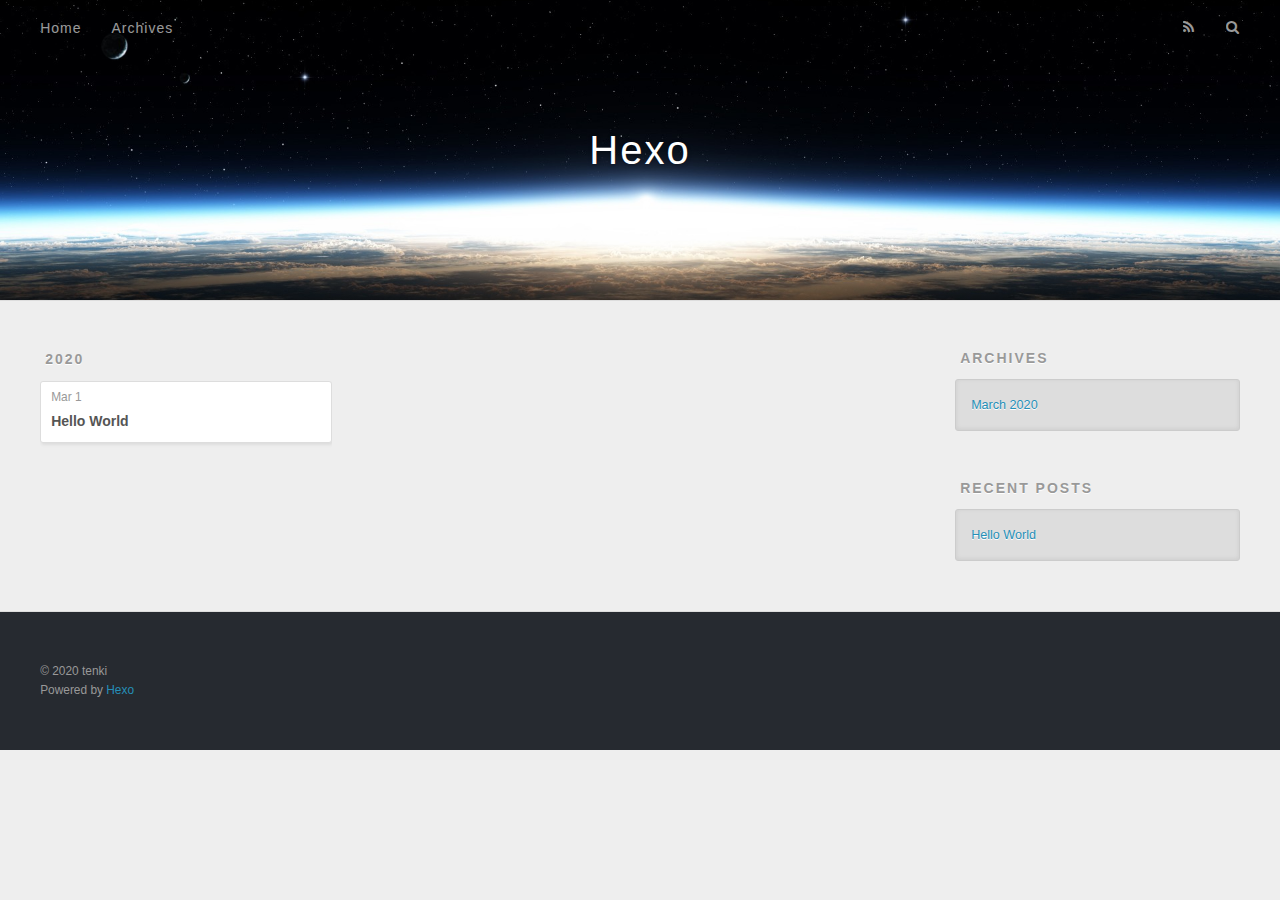
==== archives/index.html @ 442e5c5b "Site updated: 2020-03-01 15:46:57" ====
<!DOCTYPE html>
<html>
<head>
  <meta charset="utf-8">
  

  
  <title>Archives | Hexo</title>
  <meta name="viewport" content="width=device-width, initial-scale=1, maximum-scale=1">
  <meta property="og:type" content="website">
<meta property="og:title" content="Hexo">
<meta property="og:url" content="https://muzhiben.github.io/archives/index.html">
<meta property="og:site_name" content="Hexo">
<meta property="og:locale" content="en_US">
<meta property="article:author" content="tenki">
<meta name="twitter:card" content="summary">
  
    <link rel="alternate" href="/atom.xml" title="Hexo" type="application/atom+xml">
  
  
    <link rel="icon" href="/favicon.png">
  
  
    <link href="//fonts.googleapis.com/css?family=Source+Code+Pro" rel="stylesheet" type="text/css">
  
  
<link rel="stylesheet" href="/css/style.css">

<meta name="generator" content="Hexo 4.2.0"></head>

<body>
  <div id="container">
    <div id="wrap">
      <header id="header">
  <div id="banner"></div>
  <div id="header-outer" class="outer">
    <div id="header-title" class="inner">
      <h1 id="logo-wrap">
        <a href="/" id="logo">Hexo</a>
      </h1>
      
    </div>
    <div id="header-inner" class="inner">
      <nav id="main-nav">
        <a id="main-nav-toggle" class="nav-icon"></a>
        
          <a class="main-nav-link" href="/">Home</a>
        
          <a class="main-nav-link" href="/archives">Archives</a>
        
      </nav>
      <nav id="sub-nav">
        
          <a id="nav-rss-link" class="nav-icon" href="/atom.xml" title="RSS Feed"></a>
        
        <a id="nav-search-btn" class="nav-icon" title="Search"></a>
      </nav>
      <div id="search-form-wrap">
        <form action="//google.com/search" method="get" accept-charset="UTF-8" class="search-form"><input type="search" name="q" class="search-form-input" placeholder="Search"><button type="submit" class="search-form-submit">&#xF002;</button><input type="hidden" name="sitesearch" value="https://muzhiben.github.io"></form>
      </div>
    </div>
  </div>
</header>
      <div class="outer">
        <section id="main">
  
  
    
    
      
      
      <section class="archives-wrap">
        <div class="archive-year-wrap">
          <a href="/archives/2020" class="archive-year">2020</a>
        </div>
        <div class="archives">
    
    <article class="archive-article archive-type-post">
  <div class="archive-article-inner">
    <header class="archive-article-header">
      <a href="/2020/03/01/hello-world/" class="archive-article-date">
  <time datetime="2020-03-01T07:00:28.500Z" itemprop="datePublished">Mar 1</time>
</a>
      
  
    <h1 itemprop="name">
      <a class="archive-article-title" href="/2020/03/01/hello-world/">Hello World</a>
    </h1>
  

    </header>
  </div>
</article>
  
  
    </div></section>
  


</section>
        
          <aside id="sidebar">
  
    

  
    

  
    
  
    
  <div class="widget-wrap">
    <h3 class="widget-title">Archives</h3>
    <div class="widget">
      <ul class="archive-list"><li class="archive-list-item"><a class="archive-list-link" href="/archives/2020/03/">March 2020</a></li></ul>
    </div>
  </div>


  
    
  <div class="widget-wrap">
    <h3 class="widget-title">Recent Posts</h3>
    <div class="widget">
      <ul>
        
          <li>
            <a href="/2020/03/01/hello-world/">Hello World</a>
          </li>
        
      </ul>
    </div>
  </div>

  
</aside>
        
      </div>
      <footer id="footer">
  
  <div class="outer">
    <div id="footer-info" class="inner">
      &copy; 2020 tenki<br>
      Powered by <a href="http://hexo.io/" target="_blank">Hexo</a>
    </div>
  </div>
</footer>
    </div>
    <nav id="mobile-nav">
  
    <a href="/" class="mobile-nav-link">Home</a>
  
    <a href="/archives" class="mobile-nav-link">Archives</a>
  
</nav>
    

<script src="//ajax.googleapis.com/ajax/libs/jquery/2.0.3/jquery.min.js"></script>


  
<link rel="stylesheet" href="/fancybox/jquery.fancybox.css">

  
<script src="/fancybox/jquery.fancybox.pack.js"></script>




<script src="/js/script.js"></script>




  </div>
</body>
</html>
---- css/style.css ----
body {
  width: 100%;
}
body:before,
body:after {
  content: "";
  display: table;
}
body:after {
  clear: both;
}
html,
body,
div,
span,
applet,
object,
iframe,
h1,
h2,
h3,
h4,
h5,
h6,
p,
blockquote,
pre,
a,
abbr,
acronym,
address,
big,
cite,
code,
del,
dfn,
em,
img,
ins,
kbd,
q,
s,
samp,
small,
strike,
strong,
sub,
sup,
tt,
var,
dl,
dt,
dd,
ol,
ul,
li,
fieldset,
form,
label,
legend,
table,
caption,
tbody,
tfoot,
thead,
tr,
th,
td {
  margin: 0;
  padding: 0;
  border: 0;
  outline: 0;
  font-weight: inherit;
  font-style: inherit;
  font-family: inherit;
  font-size: 100%;
  vertical-align: baseline;
}
body {
  line-height: 1;
  color: #000;
  background: #fff;
}
ol,
ul {
  list-style: none;
}
table {
  border-collapse: separate;
  border-spacing: 0;
  vertical-align: middle;
}
caption,
th,
td {
  text-align: left;
  font-weight: normal;
  vertical-align: middle;
}
a img {
  border: none;
}
input,
button {
  margin: 0;
  padding: 0;
}
input::-moz-focus-inner,
button::-moz-focus-inner {
  border: 0;
  padding: 0;
}
@font-face {
  font-family: FontAwesome;
  font-style: normal;
  font-weight: normal;
  src: url("fonts/fontawesome-webfont.eot?v=#4.0.3");
  src: url("fonts/fontawesome-webfont.eot?#iefix&v=#4.0.3") format("embedded-opentype"), url("fonts/fontawesome-webfont.woff?v=#4.0.3") format("woff"), url("fonts/fontawesome-webfont.ttf?v=#4.0.3") format("truetype"), url("fonts/fontawesome-webfont.svg#fontawesomeregular?v=#4.0.3") format("svg");
}
html,
body,
#container {
  height: 100%;
}
body {
  background: #eee;
  font: 14px -apple-system, BlinkMacSystemFont, "Segoe UI", "Roboto", "Oxygen", "Ubuntu", "Cantarell", "Fira Sans", "Droid Sans", "Helvetica Neue", sans-serif;
  -webkit-text-size-adjust: 100%;
}
.outer {
  max-width: 1220px;
  margin: 0 auto;
  padding: 0 20px;
}
.outer:before,
.outer:after {
  content: "";
  display: table;
}
.outer:after {
  clear: both;
}
.inner {
  display: inline;
  float: left;
  width: 98.33333333333333%;
  margin: 0 0.833333333333333%;
}
.left,
.alignleft {
  float: left;
}
.right,
.alignright {
  float: right;
}
.clear {
  clear: both;
}
#container {
  position: relative;
}
.mobile-nav-on {
  overflow: hidden;
}
#wrap {
  height: 100%;
  width: 100%;
  position: absolute;
  top: 0;
  left: 0;
  -webkit-transition: 0.2s ease-out;
  -moz-transition: 0.2s ease-out;
  -ms-transition: 0.2s ease-out;
  transition: 0.2s ease-out;
  z-index: 1;
  background: #eee;
}
.mobile-nav-on #wrap {
  left: 280px;
}
@media screen and (min-width: 768px) {
  #main {
    display: inline;
    float: left;
    width: 73.33333333333333%;
    margin: 0 0.833333333333333%;
  }
}
.article-date,
.article-category-link,
.archive-year,
.widget-title {
  text-decoration: none;
  text-transform: uppercase;
  letter-spacing: 2px;
  color: #999;
  margin-bottom: 1em;
  margin-left: 5px;
  line-height: 1em;
  text-shadow: 0 1px #fff;
  font-weight: bold;
}
.article-inner,
.archive-article-inner {
  background: #fff;
  -webkit-box-shadow: 1px 2px 3px #ddd;
  box-shadow: 1px 2px 3px #ddd;
  border: 1px solid #ddd;
  border-radius: 3px;
}
.article-entry h1,
.widget h1 {
  font-size: 2em;
}
.article-entry h2,
.widget h2 {
  font-size: 1.5em;
}
.article-entry h3,
.widget h3 {
  font-size: 1.3em;
}
.article-entry h4,
.widget h4 {
  font-size: 1.2em;
}
.article-entry h5,
.widget h5 {
  font-size: 1em;
}
.article-entry h6,
.widget h6 {
  font-size: 1em;
  color: #999;
}
.article-entry hr,
.widget hr {
  border: 1px dashed #ddd;
}
.article-entry strong,
.widget strong {
  font-weight: bold;
}
.article-entry em,
.widget em,
.article-entry cite,
.widget cite {
  font-style: italic;
}
.article-entry sup,
.widget sup,
.article-entry sub,
.widget sub {
  font-size: 0.75em;
  line-height: 0;
  position: relative;
  vertical-align: baseline;
}
.article-entry sup,
.widget sup {
  top: -0.5em;
}
.article-entry sub,
.widget sub {
  bottom: -0.2em;
}
.article-entry small,
.widget small {
  font-size: 0.85em;
}
.article-entry acronym,
.widget acronym,
.article-entry abbr,
.widget abbr {
  border-bottom: 1px dotted;
}
.article-entry ul,
.widget ul,
.article-entry ol,
.widget ol,
.article-entry dl,
.widget dl {
  margin: 0 20px;
  line-height: 1.6em;
}
.article-entry ul ul,
.widget ul ul,
.article-entry ol ul,
.widget ol ul,
.article-entry ul ol,
.widget ul ol,
.article-entry ol ol,
.widget ol ol {
  margin-top: 0;
  margin-bottom: 0;
}
.article-entry ul,
.widget ul {
  list-style: disc;
}
.article-entry ol,
.widget ol {
  list-style: decimal;
}
.article-entry dt,
.widget dt {
  font-weight: bold;
}
#header {
  height: 300px;
  position: relative;
  border-bottom: 1px solid #ddd;
}
#header:before,
#header:after {
  content: "";
  position: absolute;
  left: 0;
  right: 0;
  height: 40px;
}
#header:before {
  top: 0;
  background: -webkit-linear-gradient(rgba(0,0,0,0.2), transparent);
  background: -moz-linear-gradient(rgba(0,0,0,0.2), transparent);
  background: -ms-linear-gradient(rgba(0,0,0,0.2), transparent);
  background: linear-gradient(rgba(0,0,0,0.2), transparent);
}
#header:after {
  bottom: 0;
  background: -webkit-linear-gradient(transparent, rgba(0,0,0,0.2));
  background: -moz-linear-gradient(transparent, rgba(0,0,0,0.2));
  background: -ms-linear-gradient(transparent, rgba(0,0,0,0.2));
  background: linear-gradient(transparent, rgba(0,0,0,0.2));
}
#header-outer {
  height: 100%;
  position: relative;
}
#header-inner {
  position: relative;
  overflow: hidden;
}
#banner {
  position: absolute;
  top: 0;
  left: 0;
  width: 100%;
  height: 100%;
  background: url("images/banner.jpg") center #000;
  -webkit-background-size: cover;
  -moz-background-size: cover;
  background-size: cover;
  z-index: -1;
}
#header-title {
  text-align: center;
  height: 40px;
  position: absolute;
  top: 50%;
  left: 0;
  margin-top: -20px;
}
#logo,
#subtitle {
  text-decoration: none;
  color: #fff;
  font-weight: 300;
  text-shadow: 0 1px 4px rgba(0,0,0,0.3);
}
#logo {
  font-size: 40px;
  line-height: 40px;
  letter-spacing: 2px;
}
#subtitle {
  font-size: 16px;
  line-height: 16px;
  letter-spacing: 1px;
}
#subtitle-wrap {
  margin-top: 16px;
}
#main-nav {
  float: left;
  margin-left: -15px;
}
.nav-icon,
.main-nav-link {
  float: left;
  color: #fff;
  opacity: 0.6;
  text-decoration: none;
  text-shadow: 0 1px rgba(0,0,0,0.2);
  -webkit-transition: opacity 0.2s;
  -moz-transition: opacity 0.2s;
  -ms-transition: opacity 0.2s;
  transition: opacity 0.2s;
  display: block;
  padding: 20px 15px;
}
.nav-icon:hover,
.main-nav-link:hover {
  opacity: 1;
}
.nav-icon {
  font-family: FontAwesome;
  text-align: center;
  font-size: 14px;
  width: 14px;
  height: 14px;
  padding: 20px 15px;
  position: relative;
  cursor: pointer;
}
.main-nav-link {
  font-weight: 300;
  letter-spacing: 1px;
}
@media screen and (max-width: 479px) {
  .main-nav-link {
    display: none;
  }
}
#main-nav-toggle {
  display: none;
}
#main-nav-toggle:before {
  content: "\f0c9";
}
@media screen and (max-width: 479px) {
  #main-nav-toggle {
    display: block;
  }
}
#sub-nav {
  float: right;
  margin-right: -15px;
}
#nav-rss-link:before {
  content: "\f09e";
}
#nav-search-btn:before {
  content: "\f002";
}
#search-form-wrap {
  position: absolute;
  top: 15px;
  width: 150px;
  height: 30px;
  right: -150px;
  opacity: 0;
  -webkit-transition: 0.2s ease-out;
  -moz-transition: 0.2s ease-out;
  -ms-transition: 0.2s ease-out;
  transition: 0.2s ease-out;
}
#search-form-wrap.on {
  opacity: 1;
  right: 0;
}
@media screen and (max-width: 479px) {
  #search-form-wrap {
    width: 100%;
    right: -100%;
  }
}
.search-form {
  position: absolute;
  top: 0;
  left: 0;
  right: 0;
  background: #fff;
  padding: 5px 15px;
  border-radius: 15px;
  -webkit-box-shadow: 0 0 10px rgba(0,0,0,0.3);
  box-shadow: 0 0 10px rgba(0,0,0,0.3);
}
.search-form-input {
  border: none;
  background: none;
  color: #555;
  width: 100%;
  font: 13px -apple-system, BlinkMacSystemFont, "Segoe UI", "Roboto", "Oxygen", "Ubuntu", "Cantarell", "Fira Sans", "Droid Sans", "Helvetica Neue", sans-serif;
  outline: none;
}
.search-form-input::-webkit-search-results-decoration,
.search-form-input::-webkit-search-cancel-button {
  -webkit-appearance: none;
}
.search-form-submit {
  position: absolute;
  top: 50%;
  right: 10px;
  margin-top: -7px;
  font: 13px FontAwesome;
  border: none;
  background: none;
  color: #bbb;
  cursor: pointer;
}
.search-form-submit:hover,
.search-form-submit:focus {
  color: #777;
}
.article {
  margin: 50px 0;
}
.article-inner {
  overflow: hidden;
}
.article-meta:before,
.article-meta:after {
  content: "";
  display: table;
}
.article-meta:after {
  clear: both;
}
.article-date {
  float: left;
}
.article-category {
  float: left;
  line-height: 1em;
  color: #ccc;
  text-shadow: 0 1px #fff;
  margin-left: 8px;
}
.article-category:before {
  content: "\2022";
}
.article-category-link {
  margin: 0 12px 1em;
}
.article-header {
  padding: 20px 20px 0;
}
.article-title {
  text-decoration: none;
  font-size: 2em;
  font-weight: bold;
  color: #555;
  line-height: 1.1em;
  -webkit-transition: color 0.2s;
  -moz-transition: color 0.2s;
  -ms-transition: color 0.2s;
  transition: color 0.2s;
}
a.article-title:hover {
  color: #258fb8;
}
.article-entry {
  color: #555;
  padding: 0 20px;
}
.article-entry:before,
.article-entry:after {
  content: "";
  display: table;
}
.article-entry:after {
  clear: both;
}
.article-entry p,
.article-entry table {
  line-height: 1.6em;
  margin: 1.6em 0;
}
.article-entry h1,
.article-entry h2,
.article-entry h3,
.article-entry h4,
.article-entry h5,
.article-entry h6 {
  font-weight: bold;
}
.article-entry h1,
.article-entry h2,
.article-entry h3,
.article-entry h4,
.article-entry h5,
.article-entry h6 {
  line-height: 1.1em;
  margin: 1.1em 0;
}
.article-entry a {
  color: #258fb8;
  text-decoration: none;
}
.article-entry a:hover {
  text-decoration: underline;
}
.article-entry ul,
.article-entry ol,
.article-entry dl {
  margin-top: 1.6em;
  margin-bottom: 1.6em;
}
.article-entry img,
.article-entry video {
  max-width: 100%;
  height: auto;
  display: block;
  margin: auto;
}
.article-entry iframe {
  border: none;
}
.article-entry table {
  width: 100%;
  border-collapse: collapse;
  border-spacing: 0;
}
.article-entry th {
  font-weight: bold;
  border-bottom: 3px solid #ddd;
  padding-bottom: 0.5em;
}
.article-entry td {
  border-bottom: 1px solid #ddd;
  padding: 10px 0;
}
.article-entry blockquote {
  font-family: Georgia, "Times New Roman", serif;
  font-size: 1.4em;
  margin: 1.6em 20px;
  text-align: center;
}
.article-entry blockquote footer {
  font-size: 14px;
  margin: 1.6em 0;
  font-family: -apple-system, BlinkMacSystemFont, "Segoe UI", "Roboto", "Oxygen", "Ubuntu", "Cantarell", "Fira Sans", "Droid Sans", "Helvetica Neue", sans-serif;
}
.article-entry blockquote footer cite:before {
  content: "—";
  padding: 0 0.5em;
}
.article-entry .pullquote {
  text-align: left;
  width: 45%;
  margin: 0;
}
.article-entry .pullquote.left {
  margin-left: 0.5em;
  margin-right: 1em;
}
.article-entry .pullquote.right {
  margin-right: 0.5em;
  margin-left: 1em;
}
.article-entry .caption {
  color: #999;
  display: block;
  font-size: 0.9em;
  margin-top: 0.5em;
  position: relative;
  text-align: center;
}
.article-entry .video-container {
  position: relative;
  padding-top: 56.25%;
  height: 0;
  overflow: hidden;
}
.article-entry .video-container iframe,
.article-entry .video-container object,
.article-entry .video-container embed {
  position: absolute;
  top: 0;
  left: 0;
  width: 100%;
  height: 100%;
  margin-top: 0;
}
.article-more-link a {
  display: inline-block;
  line-height: 1em;
  padding: 6px 15px;
  border-radius: 15px;
  background: #eee;
  color: #999;
  text-shadow: 0 1px #fff;
  text-decoration: none;
}
.article-more-link a:hover {
  background: #258fb8;
  color: #fff;
  text-decoration: none;
  text-shadow: 0 1px #1e7293;
}
.article-footer {
  font-size: 0.85em;
  line-height: 1.6em;
  border-top: 1px solid #ddd;
  padding-top: 1.6em;
  margin: 0 20px 20px;
}
.article-footer:before,
.article-footer:after {
  content: "";
  display: table;
}
.article-footer:after {
  clear: both;
}
.article-footer a {
  color: #999;
  text-decoration: none;
}
.article-footer a:hover {
  color: #555;
}
.article-tag-list-item {
  float: left;
  margin-right: 10px;
}
.article-tag-list-link:before {
  content: "#";
}
.article-comment-link {
  float: right;
}
.article-comment-link:before {
  content: "\f075";
  font-family: FontAwesome;
  padding-right: 8px;
}
.article-share-link {
  cursor: pointer;
  float: right;
  margin-left: 20px;
}
.article-share-link:before {
  content: "\f064";
  font-family: FontAwesome;
  padding-right: 6px;
}
#article-nav {
  position: relative;
}
#article-nav:before,
#article-nav:after {
  content: "";
  display: table;
}
#article-nav:after {
  clear: both;
}
@media screen and (min-width: 768px) {
  #article-nav {
    margin: 50px 0;
  }
  #article-nav:before {
    width: 8px;
    height: 8px;
    position: absolute;
    top: 50%;
    left: 50%;
    margin-top: -4px;
    margin-left: -4px;
    content: "";
    border-radius: 50%;
    background: #ddd;
    -webkit-box-shadow: 0 1px 2px #fff;
    box-shadow: 0 1px 2px #fff;
  }
}
.article-nav-link-wrap {
  text-decoration: none;
  text-shadow: 0 1px #fff;
  color: #999;
  -webkit-box-sizing: border-box;
  -moz-box-sizing: border-box;
  box-sizing: border-box;
  margin-top: 50px;
  text-align: center;
  display: block;
}
.article-nav-link-wrap:hover {
  color: #555;
}
@media screen and (min-width: 768px) {
  .article-nav-link-wrap {
    width: 50%;
    margin-top: 0;
  }
}
@media screen and (min-width: 768px) {
  #article-nav-newer {
    float: left;
    text-align: right;
    padding-right: 20px;
  }
}
@media screen and (min-width: 768px) {
  #article-nav-older {
    float: right;
    text-align: left;
    padding-left: 20px;
  }
}
.article-nav-caption {
  text-transform: uppercase;
  letter-spacing: 2px;
  color: #ddd;
  line-height: 1em;
  font-weight: bold;
}
#article-nav-newer .article-nav-caption {
  margin-right: -2px;
}
.article-nav-title {
  font-size: 0.85em;
  line-height: 1.6em;
  margin-top: 0.5em;
}
.article-share-box {
  position: absolute;
  display: none;
  background: #fff;
  -webkit-box-shadow: 1px 2px 10px rgba(0,0,0,0.2);
  box-shadow: 1px 2px 10px rgba(0,0,0,0.2);
  border-radius: 3px;
  margin-left: -145px;
  overflow: hidden;
  z-index: 1;
}
.article-share-box.on {
  display: block;
}
.article-share-input {
  width: 100%;
  background: none;
  -webkit-box-sizing: border-box;
  -moz-box-sizing: border-box;
  box-sizing: border-box;
  font: 14px -apple-system, BlinkMacSystemFont, "Segoe UI", "Roboto", "Oxygen", "Ubuntu", "Cantarell", "Fira Sans", "Droid Sans", "Helvetica Neue", sans-serif;
  padding: 0 15px;
  color: #555;
  outline: none;
  border: 1px solid #ddd;
  border-radius: 3px 3px 0 0;
  height: 36px;
  line-height: 36px;
}
.article-share-links {
  background: #eee;
}
.article-share-links:before,
.article-share-links:after {
  content: "";
  display: table;
}
.article-share-links:after {
  clear: both;
}
.article-share-twitter,
.article-share-facebook,
.article-share-pinterest,
.article-share-google {
  width: 50px;
  height: 36px;
  display: block;
  float: left;
  position: relative;
  color: #999;
  text-shadow: 0 1px #fff;
}
.article-share-twitter:before,
.article-share-facebook:before,
.article-share-pinterest:before,
.article-share-google:before {
  font-size: 20px;
  font-family: FontAwesome;
  width: 20px;
  height: 20px;
  position: absolute;
  top: 50%;
  left: 50%;
  margin-top: -10px;
  margin-left: -10px;
  text-align: center;
}
.article-share-twitter:hover,
.article-share-facebook:hover,
.article-share-pinterest:hover,
.article-share-google:hover {
  color: #fff;
}
.article-share-twitter:before {
  content: "\f099";
}
.article-share-twitter:hover {
  background: #00aced;
  text-shadow: 0 1px #008abe;
}
.article-share-facebook:before {
  content: "\f09a";
}
.article-share-facebook:hover {
  background: #3b5998;
  text-shadow: 0 1px #2f477a;
}
.article-share-pinterest:before {
  content: "\f0d2";
}
.article-share-pinterest:hover {
  background: #cb2027;
  text-shadow: 0 1px #a21a1f;
}
.article-share-google:before {
  content: "\f0d5";
}
.article-share-google:hover {
  background: #dd4b39;
  text-shadow: 0 1px #be3221;
}
.article-gallery {
  background: #000;
  position: relative;
}
.article-gallery-photos {
  position: relative;
  overflow: hidden;
}
.article-gallery-img {
  display: none;
  max-width: 100%;
}
.article-gallery-img:first-child {
  display: block;
}
.article-gallery-img.loaded {
  position: absolute;
  display: block;
}
.article-gallery-img img {
  display: block;
  max-width: 100%;
  margin: 0 auto;
}
#comments {
  background: #fff;
  -webkit-box-shadow: 1px 2px 3px #ddd;
  box-shadow: 1px 2px 3px #ddd;
  padding: 20px;
  border: 1px solid #ddd;
  border-radius: 3px;
  margin: 50px 0;
}
#comments a {
  color: #258fb8;
}
.archives-wrap {
  margin: 50px 0;
}
.archives:before,
.archives:after {
  content: "";
  display: table;
}
.archives:after {
  clear: both;
}
.archive-year-wrap {
  margin-bottom: 1em;
}
.archives {
  -webkit-column-gap: 10px;
  -moz-column-gap: 10px;
  column-gap: 10px;
}
@media screen and (min-width: 480px) and (max-width: 767px) {
  .archives {
    -webkit-column-count: 2;
    -moz-column-count: 2;
    column-count: 2;
  }
}
@media screen and (min-width: 768px) {
  .archives {
    -webkit-column-count: 3;
    -moz-column-count: 3;
    column-count: 3;
  }
}
.archive-article {
  -webkit-column-break-inside: avoid;
  page-break-inside: avoid;
  overflow: hidden;
  break-inside: avoid-column;
}
.archive-article-inner {
  padding: 10px;
  margin-bottom: 15px;
}
.archive-article-title {
  text-decoration: none;
  font-weight: bold;
  color: #555;
  -webkit-transition: color 0.2s;
  -moz-transition: color 0.2s;
  -ms-transition: color 0.2s;
  transition: color 0.2s;
  line-height: 1.6em;
}
.archive-article-title:hover {
  color: #258fb8;
}
.archive-article-footer {
  margin-top: 1em;
}
.archive-article-date {
  color: #999;
  text-decoration: none;
  font-size: 0.85em;
  line-height: 1em;
  margin-bottom: 0.5em;
  display: block;
}
#page-nav {
  margin: 50px auto;
  background: #fff;
  -webkit-box-shadow: 1px 2px 3px #ddd;
  box-shadow: 1px 2px 3px #ddd;
  border: 1px solid #ddd;
  border-radius: 3px;
  text-align: center;
  color: #999;
  overflow: hidden;
}
#page-nav:before,
#page-nav:after {
  content: "";
  display: table;
}
#page-nav:after {
  clear: both;
}
#page-nav a,
#page-nav span {
  padding: 10px 20px;
  line-height: 1;
  height: 2ex;
}
#page-nav a {
  color: #999;
  text-decoration: none;
}
#page-nav a:hover {
  background: #999;
  color: #fff;
}
#page-nav .prev {
  float: left;
}
#page-nav .next {
  float: right;
}
#page-nav .page-number {
  display: inline-block;
}
@media screen and (max-width: 479px) {
  #page-nav .page-number {
    display: none;
  }
}
#page-nav .current {
  color: #555;
  font-weight: bold;
}
#page-nav .space {
  color: #ddd;
}
#footer {
  background: #262a30;
  padding: 50px 0;
  border-top: 1px solid #ddd;
  color: #999;
}
#footer a {
  color: #258fb8;
  text-decoration: none;
}
#footer a:hover {
  text-decoration: underline;
}
#footer-info {
  line-height: 1.6em;
  font-size: 0.85em;
}
.article-entry pre,
.article-entry .highlight {
  background: #2d2d2d;
  margin: 0 -20px;
  padding: 15px 20px;
  border-style: solid;
  border-color: #ddd;
  border-width: 1px 0;
  overflow: auto;
  color: #ccc;
  line-height: 22.400000000000002px;
}
.article-entry .highlight .gutter pre,
.article-entry .gist .gist-file .gist-data .line-numbers {
  color: #666;
  font-size: 0.85em;
}
.article-entry pre,
.article-entry code {
  font-family: "Source Code Pro", Consolas, Monaco, Menlo, Consolas, monospace;
}
.article-entry code {
  background: #eee;
  text-shadow: 0 1px #fff;
  padding: 0 0.3em;
}
.article-entry pre code {
  background: none;
  text-shadow: none;
  padding: 0;
}
.article-entry .highlight pre {
  border: none;
  margin: 0;
  padding: 0;
}
.article-entry .highlight table {
  margin: 0;
  width: auto;
}
.article-entry .highlight td {
  border: none;
  padding: 0;
}
.article-entry .highlight figcaption {
  font-size: 0.85em;
  color: #999;
  line-height: 1em;
  margin-bottom: 1em;
}
.article-entry .highlight figcaption:before,
.article-entry .highlight figcaption:after {
  content: "";
  display: table;
}
.article-entry .highlight figcaption:after {
  clear: both;
}
.article-entry .highlight figcaption a {
  float: right;
}
.article-entry .highlight .gutter pre {
  text-align: right;
  padding-right: 20px;
}
.article-entry .highlight .line {
  height: 22.400000000000002px;
}
.article-entry .highlight .line.marked {
  background: #515151;
}
.article-entry .gist {
  margin: 0 -20px;
  border-style: solid;
  border-color: #ddd;
  border-width: 1px 0;
  background: #2d2d2d;
  padding: 15px 20px 15px 0;
}
.article-entry .gist .gist-file {
  border: none;
  font-family: "Source Code Pro", Consolas, Monaco, Menlo, Consolas, monospace;
  margin: 0;
}
.article-entry .gist .gist-file .gist-data {
  background: none;
  border: none;
}
.article-entry .gist .gist-file .gist-data .line-numbers {
  background: none;
  border: none;
  padding: 0 20px 0 0;
}
.article-entry .gist .gist-file .gist-data .line-data {
  padding: 0 !important;
}
.article-entry .gist .gist-file .highlight {
  margin: 0;
  padding: 0;
  border: none;
}
.article-entry .gist .gist-file .gist-meta {
  background: #2d2d2d;
  color: #999;
  font: 0.85em -apple-system, BlinkMacSystemFont, "Segoe UI", "Roboto", "Oxygen", "Ubuntu", "Cantarell", "Fira Sans", "Droid Sans", "Helvetica Neue", sans-serif;
  text-shadow: 0 0;
  padding: 0;
  margin-top: 1em;
  margin-left: 20px;
}
.article-entry .gist .gist-file .gist-meta a {
  color: #258fb8;
  font-weight: normal;
}
.article-entry .gist .gist-file .gist-meta a:hover {
  text-decoration: underline;
}
pre .comment,
pre .title {
  color: #999;
}
pre .variable,
pre .attribute,
pre .tag,
pre .regexp,
pre .ruby .constant,
pre .xml .tag .title,
pre .xml .pi,
pre .xml .doctype,
pre .html .doctype,
pre .css .id,
pre .css .class,
pre .css .pseudo {
  color: #f2777a;
}
pre .number,
pre .preprocessor,
pre .built_in,
pre .literal,
pre .params,
pre .constant {
  color: #f99157;
}
pre .class,
pre .ruby .class .title,
pre .css .rules .attribute {
  color: #9c9;
}
pre .string,
pre .value,
pre .inheritance,
pre .header,
pre .ruby .symbol,
pre .xml .cdata {
  color: #9c9;
}
pre .css .hexcolor {
  color: #6cc;
}
pre .function,
pre .python .decorator,
pre .python .title,
pre .ruby .function .title,
pre .ruby .title .keyword,
pre .perl .sub,
pre .javascript .title,
pre .coffeescript .title {
  color: #69c;
}
pre .keyword,
pre .javascript .function {
  color: #c9c;
}
@media screen and (max-width: 479px) {
  #mobile-nav {
    position: absolute;
    top: 0;
    left: 0;
    width: 280px;
    height: 100%;
    background: #191919;
    border-right: 1px solid #fff;
  }
}
@media screen and (max-width: 479px) {
  .mobile-nav-link {
    display: block;
    color: #999;
    text-decoration: none;
    padding: 15px 20px;
    font-weight: bold;
  }
  .mobile-nav-link:hover {
    color: #fff;
  }
}
@media screen and (min-width: 768px) {
  #sidebar {
    display: inline;
    float: left;
    width: 23.333333333333332%;
    margin: 0 0.833333333333333%;
  }
}
.widget-wrap {
  margin: 50px 0;
}
.widget {
  color: #777;
  text-shadow: 0 1px #fff;
  background: #ddd;
  -webkit-box-shadow: 0 -1px 4px #ccc inset;
  box-shadow: 0 -1px 4px #ccc inset;
  border: 1px solid #ccc;
  padding: 15px;
  border-radius: 3px;
}
.widget a {
  color: #258fb8;
  text-decoration: none;
}
.widget a:hover {
  text-decoration: underline;
}
.widget ul ul,
.widget ol ul,
.widget dl ul,
.widget ul ol,
.widget ol ol,
.widget dl ol,
.widget ul dl,
.widget ol dl,
.widget dl dl {
  margin-left: 15px;
  list-style: disc;
}
.widget {
  line-height: 1.6em;
  word-wrap: break-word;
  font-size: 0.9em;
}
.widget ul,
.widget ol {
  list-style: none;
  margin: 0;
}
.widget ul ul,
.widget ol ul,
.widget ul ol,
.widget ol ol {
  margin: 0 20px;
}
.widget ul ul,
.widget ol ul {
  list-style: disc;
}
.widget ul ol,
.widget ol ol {
  list-style: decimal;
}
.category-list-count,
.tag-list-count,
.archive-list-count {
  padding-left: 5px;
  color: #999;
  font-size: 0.85em;
}
.category-list-count:before,
.tag-list-count:before,
.archive-list-count:before {
  content: "(";
}
.category-list-count:after,
.tag-list-count:after,
.archive-list-count:after {
  content: ")";
}
.tagcloud a {
  margin-right: 5px;
  display: inline-block;
}
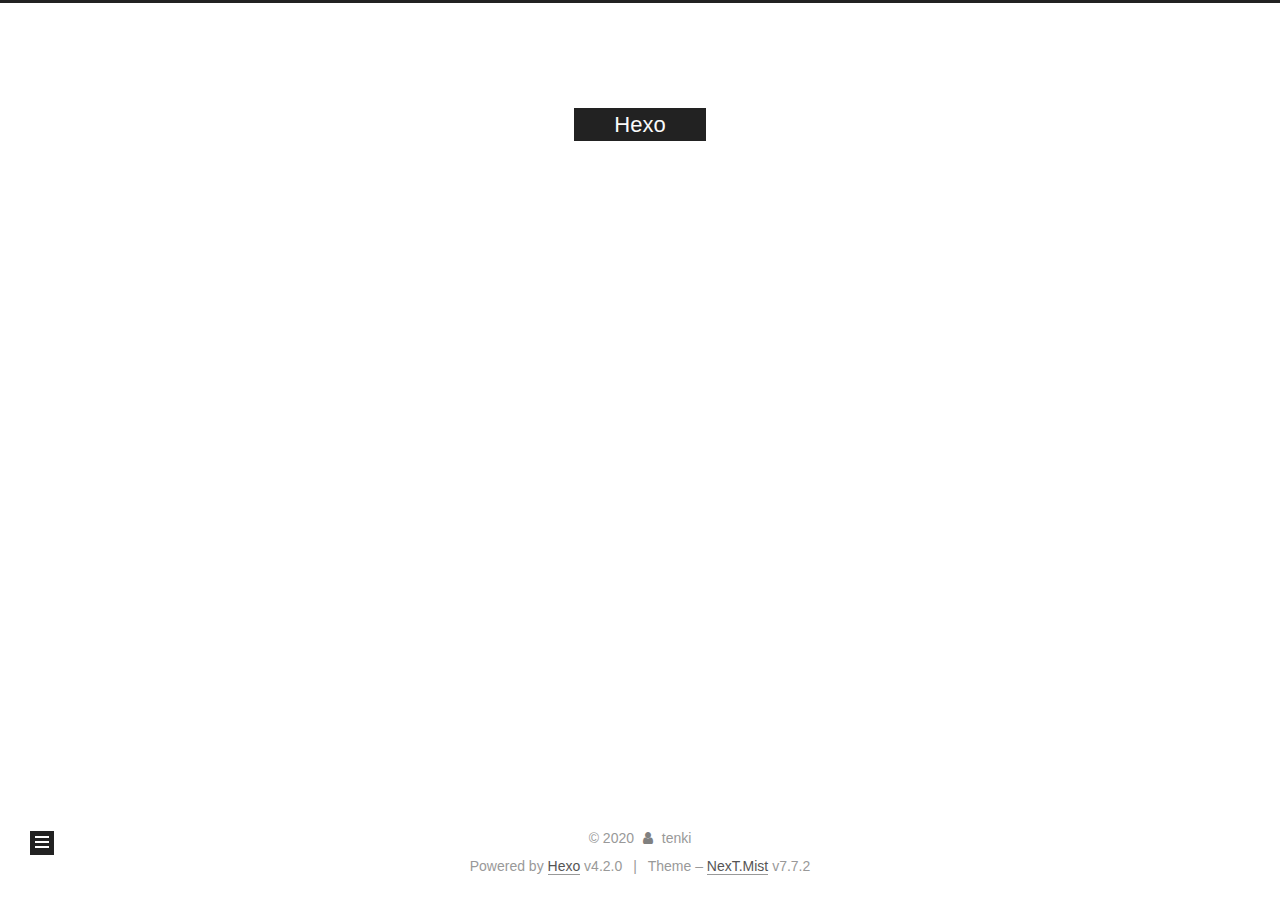
==== commit 2d1ffe41: "Site updated: 2020-03-01 16:50:05" ====
--- a/archives/index.html
+++ b/archives/index.html
@@ -1,12 +1,25 @@
 <!DOCTYPE html>
-<html>
+<html lang="en">
 <head>
-  <meta charset="utf-8">
-  
-
-  
-  <title>Archives | Hexo</title>
-  <meta name="viewport" content="width=device-width, initial-scale=1, maximum-scale=1">
+  <meta charset="UTF-8">
+<meta name="viewport" content="width=device-width, initial-scale=1, maximum-scale=2">
+<meta name="theme-color" content="#222">
+<meta name="generator" content="Hexo 4.2.0">
+  <link rel="apple-touch-icon" sizes="180x180" href="/images/apple-touch-icon-next.png">
+  <link rel="icon" type="image/png" sizes="32x32" href="/images/favicon-32x32-next.png">
+  <link rel="icon" type="image/png" sizes="16x16" href="/images/favicon-16x16-next.png">
+  <link rel="mask-icon" href="/images/logo.svg" color="#222">
+
+<link rel="stylesheet" href="/css/main.css">
+
+
+<link rel="stylesheet" href="/lib/font-awesome/css/font-awesome.min.css">
+
+<script id="hexo-configurations">
+    var NexT = window.NexT || {};
+    var CONFIG = {"hostname":"muzhiben.github.io","root":"/","scheme":"Mist","version":"7.7.2","exturl":false,"sidebar":{"position":"left","display":"post","padding":18,"offset":12,"onmobile":false},"copycode":{"enable":false,"show_result":false,"style":null},"back2top":{"enable":true,"sidebar":false,"scrollpercent":false},"bookmark":{"enable":false,"color":"#222","save":"auto"},"fancybox":false,"mediumzoom":false,"lazyload":false,"pangu":false,"comments":{"style":"tabs","active":null,"storage":true,"lazyload":false,"nav":null},"algolia":{"hits":{"per_page":10},"labels":{"input_placeholder":"Search for Posts","hits_empty":"We didn't find any results for the search: ${query}","hits_stats":"${hits} results found in ${time} ms"}},"localsearch":{"enable":false,"trigger":"auto","top_n_per_article":1,"unescape":false,"preload":false},"motion":{"enable":true,"async":false,"transition":{"post_block":"fadeIn","post_header":"slideDownIn","post_body":"slideDownIn","coll_header":"slideLeftIn","sidebar":"slideUpIn"}}};
+  </script>
+
   <meta property="og:type" content="website">
 <meta property="og:title" content="Hexo">
 <meta property="og:url" content="https://muzhiben.github.io/archives/index.html">
@@ -14,165 +27,312 @@
 <meta property="og:locale" content="en_US">
 <meta property="article:author" content="tenki">
 <meta name="twitter:card" content="summary">
-  
-    <link rel="alternate" href="/atom.xml" title="Hexo" type="application/atom+xml">
-  
-  
-    <link rel="icon" href="/favicon.png">
-  
-  
-    <link href="//fonts.googleapis.com/css?family=Source+Code+Pro" rel="stylesheet" type="text/css">
-  
-  
-<link rel="stylesheet" href="/css/style.css">
-
-<meta name="generator" content="Hexo 4.2.0"></head>
-
-<body>
-  <div id="container">
-    <div id="wrap">
-      <header id="header">
-  <div id="banner"></div>
-  <div id="header-outer" class="outer">
-    <div id="header-title" class="inner">
-      <h1 id="logo-wrap">
-        <a href="/" id="logo">Hexo</a>
-      </h1>
+
+<link rel="canonical" href="https://muzhiben.github.io/archives/">
+
+
+<script id="page-configurations">
+  // https://hexo.io/docs/variables.html
+  CONFIG.page = {
+    sidebar: "",
+    isHome : false,
+    isPost : false
+  };
+</script>
+
+  <title>Archive | Hexo</title>
+  
+
+
+
+
+
+
+  <noscript>
+  <style>
+  .use-motion .brand,
+  .use-motion .menu-item,
+  .sidebar-inner,
+  .use-motion .post-block,
+  .use-motion .pagination,
+  .use-motion .comments,
+  .use-motion .post-header,
+  .use-motion .post-body,
+  .use-motion .collection-header { opacity: initial; }
+
+  .use-motion .site-title,
+  .use-motion .site-subtitle {
+    opacity: initial;
+    top: initial;
+  }
+
+  .use-motion .logo-line-before i { left: initial; }
+  .use-motion .logo-line-after i { right: initial; }
+  </style>
+</noscript>
+
+</head>
+
+<body itemscope itemtype="http://schema.org/WebPage">
+  <div class="container use-motion">
+    <div class="headband"></div>
+
+    <header class="header" itemscope itemtype="http://schema.org/WPHeader">
+      <div class="header-inner"><div class="site-brand-container">
+  <div class="site-nav-toggle">
+    <div class="toggle" aria-label="Toggle navigation bar">
+      <span class="toggle-line toggle-line-first"></span>
+      <span class="toggle-line toggle-line-middle"></span>
+      <span class="toggle-line toggle-line-last"></span>
+    </div>
+  </div>
+
+  <div class="site-meta">
+
+    <div>
+      <a href="/" class="brand" rel="start">
+        <span class="logo-line-before"><i></i></span>
+        <span class="site-title">Hexo</span>
+        <span class="logo-line-after"><i></i></span>
+      </a>
+    </div>
+  </div>
+
+  <div class="site-nav-right">
+    <div class="toggle popup-trigger">
+    </div>
+  </div>
+</div>
+
+
+<nav class="site-nav">
+  
+  <ul id="menu" class="menu">
+        <li class="menu-item menu-item-home">
+
+    <a href="/" rel="section"><i class="fa fa-fw fa-home"></i>Home</a>
+
+  </li>
+        <li class="menu-item menu-item-archives">
+
+    <a href="/archives/" rel="section"><i class="fa fa-fw fa-archive"></i>Archives</a>
+
+  </li>
+  </ul>
+
+</nav>
+</div>
+    </header>
+
+    
+  <div class="back-to-top">
+    <i class="fa fa-arrow-up"></i>
+    <span>0%</span>
+  </div>
+
+
+    <main class="main">
+      <div class="main-inner">
+        <div class="content-wrap">
+          
+
+          <div class="content">
+            
+
+  
+  
+  
+  <div class="post-block">
+    <div class="posts-collapse">
+      <div class="collection-title">
+        <span class="collection-header">Um..! 1 post. Keep on posting.</span>
+      </div>
+
       
-    </div>
-    <div id="header-inner" class="inner">
-      <nav id="main-nav">
-        <a id="main-nav-toggle" class="nav-icon"></a>
+    <div class="collection-year">
+      <h1 class="collection-header">2020</h1>
+    </div>
+
+  <article itemscope itemtype="http://schema.org/Article">
+    <header class="post-header">
+
+      <div class="post-meta">
+        <time itemprop="dateCreated"
+              datetime="2020-03-01T15:00:28+08:00"
+              content="2020-03-01">
+          03-01
+        </time>
+      </div>
+
+      <h2 class="post-title">
+          <a class="post-title-link" href="/2020/03/01/hello-world/" itemprop="url">
+            <span itemprop="name">Hello World</span>
+          </a>
+      </h2>
+
+    </header>
+  </article>
+
+
+    </div>
+  </div>
+  
+  
+  
+
+  
+
+
+
+          </div>
+          
+
+<script>
+  window.addEventListener('tabs:register', () => {
+    let activeClass = CONFIG.comments.activeClass;
+    if (CONFIG.comments.storage) {
+      activeClass = localStorage.getItem('comments_active') || activeClass;
+    }
+    if (activeClass) {
+      let activeTab = document.querySelector(`a[href="#comment-${activeClass}"]`);
+      if (activeTab) {
+        activeTab.click();
+      }
+    }
+  });
+  if (CONFIG.comments.storage) {
+    window.addEventListener('tabs:click', event => {
+      if (!event.target.matches('.tabs-comment .tab-content .tab-pane')) return;
+      let commentClass = event.target.classList[1];
+      localStorage.setItem('comments_active', commentClass);
+    });
+  }
+</script>
+
+        </div>
+          
+  
+  <div class="toggle sidebar-toggle">
+    <span class="toggle-line toggle-line-first"></span>
+    <span class="toggle-line toggle-line-middle"></span>
+    <span class="toggle-line toggle-line-last"></span>
+  </div>
+
+  <aside class="sidebar">
+    <div class="sidebar-inner">
+
+      <ul class="sidebar-nav motion-element">
+        <li class="sidebar-nav-toc">
+          Table of Contents
+        </li>
+        <li class="sidebar-nav-overview">
+          Overview
+        </li>
+      </ul>
+
+      <!--noindex-->
+      <div class="post-toc-wrap sidebar-panel">
+      </div>
+      <!--/noindex-->
+
+      <div class="site-overview-wrap sidebar-panel">
+        <div class="site-author motion-element" itemprop="author" itemscope itemtype="http://schema.org/Person">
+  <p class="site-author-name" itemprop="name">tenki</p>
+  <div class="site-description" itemprop="description"></div>
+</div>
+<div class="site-state-wrap motion-element">
+  <nav class="site-state">
+      <div class="site-state-item site-state-posts">
+          <a href="/archives/">
         
-          <a class="main-nav-link" href="/">Home</a>
+          <span class="site-state-item-count">1</span>
+          <span class="site-state-item-name">posts</span>
+        </a>
+      </div>
+  </nav>
+</div>
+
+
+
+      </div>
+
+    </div>
+  </aside>
+  <div id="sidebar-dimmer"></div>
+
+
+      </div>
+    </main>
+
+    <footer class="footer">
+      <div class="footer-inner">
         
-          <a class="main-nav-link" href="/archives">Archives</a>
+
+<div class="copyright">
+  
+  &copy; 
+  <span itemprop="copyrightYear">2020</span>
+  <span class="with-love">
+    <i class="fa fa-user"></i>
+  </span>
+  <span class="author" itemprop="copyrightHolder">tenki</span>
+</div>
+  <div class="powered-by">Powered by <a href="https://hexo.io/" class="theme-link" rel="noopener" target="_blank">Hexo</a> v4.2.0
+  </div>
+  <span class="post-meta-divider">|</span>
+  <div class="theme-info">Theme – <a href="https://mist.theme-next.org/" class="theme-link" rel="noopener" target="_blank">NexT.Mist</a> v7.7.2
+  </div>
+
         
-      </nav>
-      <nav id="sub-nav">
-        
-          <a id="nav-rss-link" class="nav-icon" href="/atom.xml" title="RSS Feed"></a>
-        
-        <a id="nav-search-btn" class="nav-icon" title="Search"></a>
-      </nav>
-      <div id="search-form-wrap">
-        <form action="//google.com/search" method="get" accept-charset="UTF-8" class="search-form"><input type="search" name="q" class="search-form-input" placeholder="Search"><button type="submit" class="search-form-submit">&#xF002;</button><input type="hidden" name="sitesearch" value="https://muzhiben.github.io"></form>
-      </div>
-    </div>
-  </div>
-</header>
-      <div class="outer">
-        <section id="main">
-  
-  
-    
-    
-      
-      
-      <section class="archives-wrap">
-        <div class="archive-year-wrap">
-          <a href="/archives/2020" class="archive-year">2020</a>
-        </div>
-        <div class="archives">
-    
-    <article class="archive-article archive-type-post">
-  <div class="archive-article-inner">
-    <header class="archive-article-header">
-      <a href="/2020/03/01/hello-world/" class="archive-article-date">
-  <time datetime="2020-03-01T07:00:28.500Z" itemprop="datePublished">Mar 1</time>
-</a>
-      
-  
-    <h1 itemprop="name">
-      <a class="archive-article-title" href="/2020/03/01/hello-world/">Hello World</a>
-    </h1>
-  
-
-    </header>
-  </div>
-</article>
-  
-  
-    </div></section>
-  
-
-
-</section>
-        
-          <aside id="sidebar">
-  
-    
-
-  
-    
-
-  
-    
-  
-    
-  <div class="widget-wrap">
-    <h3 class="widget-title">Archives</h3>
-    <div class="widget">
-      <ul class="archive-list"><li class="archive-list-item"><a class="archive-list-link" href="/archives/2020/03/">March 2020</a></li></ul>
-    </div>
-  </div>
-
-
-  
-    
-  <div class="widget-wrap">
-    <h3 class="widget-title">Recent Posts</h3>
-    <div class="widget">
-      <ul>
-        
-          <li>
-            <a href="/2020/03/01/hello-world/">Hello World</a>
-          </li>
-        
-      </ul>
-    </div>
-  </div>
-
-  
-</aside>
-        
-      </div>
-      <footer id="footer">
-  
-  <div class="outer">
-    <div id="footer-info" class="inner">
-      &copy; 2020 tenki<br>
-      Powered by <a href="http://hexo.io/" target="_blank">Hexo</a>
-    </div>
-  </div>
-</footer>
-    </div>
-    <nav id="mobile-nav">
-  
-    <a href="/" class="mobile-nav-link">Home</a>
-  
-    <a href="/archives" class="mobile-nav-link">Archives</a>
-  
-</nav>
-    
-
-<script src="//ajax.googleapis.com/ajax/libs/jquery/2.0.3/jquery.min.js"></script>
-
-
-  
-<link rel="stylesheet" href="/fancybox/jquery.fancybox.css">
-
-  
-<script src="/fancybox/jquery.fancybox.pack.js"></script>
-
-
-
-
-<script src="/js/script.js"></script>
-
-
-
-
-  </div>
+
+
+
+
+
+
+
+
+      </div>
+    </footer>
+  </div>
+
+  
+  <script src="/lib/anime.min.js"></script>
+  <script src="/lib/velocity/velocity.min.js"></script>
+  <script src="/lib/velocity/velocity.ui.min.js"></script>
+
+<script src="/js/utils.js"></script>
+
+<script src="/js/motion.js"></script>
+
+
+<script src="/js/schemes/muse.js"></script>
+
+
+<script src="/js/next-boot.js"></script>
+
+
+
+
+  
+
+
+
+
+
+
+
+
+
+
+
+
+
+
+
+  
+
+  
+
 </body>
-</html>+</html>
--- a/css/main.css
+++ b/css/main.css
@@ -0,0 +1,2274 @@
+:root {
+  --body-bg-color: #fff;
+  --content-bg-color: #fff;
+  --card-bg-color: #f5f5f5;
+  --text-color: #555;
+  --link-color: #555;
+  --link-hover-color: #222;
+  --brand-color: #fff;
+  --brand-hover-color: #fff;
+  --table-row-odd-bg-color: #f9f9f9;
+  --table-row-hover-bg-color: #f5f5f5;
+  --menu-item-bg-color: #f5f5f5;
+}
+html {
+  line-height: 1.15; /* 1 */
+  -webkit-text-size-adjust: 100%; /* 2 */
+}
+body {
+  margin: 0;
+}
+main {
+  display: block;
+}
+h1 {
+  font-size: 2em;
+  margin: 0.67em 0;
+}
+hr {
+  box-sizing: content-box; /* 1 */
+  height: 0; /* 1 */
+  overflow: visible; /* 2 */
+}
+pre {
+  font-family: monospace, monospace; /* 1 */
+  font-size: 1em; /* 2 */
+}
+a {
+  background: transparent;
+}
+abbr[title] {
+  border-bottom: none; /* 1 */
+  text-decoration: underline; /* 2 */
+  text-decoration: underline dotted; /* 2 */
+}
+b,
+strong {
+  font-weight: bolder;
+}
+code,
+kbd,
+samp {
+  font-family: monospace, monospace; /* 1 */
+  font-size: 1em; /* 2 */
+}
+small {
+  font-size: 80%;
+}
+sub,
+sup {
+  font-size: 75%;
+  line-height: 0;
+  position: relative;
+  vertical-align: baseline;
+}
+sub {
+  bottom: -0.25em;
+}
+sup {
+  top: -0.5em;
+}
+img {
+  border-style: none;
+}
+button,
+input,
+optgroup,
+select,
+textarea {
+  font-family: inherit; /* 1 */
+  font-size: 100%; /* 1 */
+  line-height: 1.15; /* 1 */
+  margin: 0; /* 2 */
+}
+button,
+input {
+/* 1 */
+  overflow: visible;
+}
+button,
+select {
+/* 1 */
+  text-transform: none;
+}
+button,
+[type='button'],
+[type='reset'],
+[type='submit'] {
+  -webkit-appearance: button;
+}
+button::-moz-focus-inner,
+[type='button']::-moz-focus-inner,
+[type='reset']::-moz-focus-inner,
+[type='submit']::-moz-focus-inner {
+  border-style: none;
+  padding: 0;
+}
+button:-moz-focusring,
+[type='button']:-moz-focusring,
+[type='reset']:-moz-focusring,
+[type='submit']:-moz-focusring {
+  outline: 1px dotted ButtonText;
+}
+fieldset {
+  padding: 0.35em 0.75em 0.625em;
+}
+legend {
+  box-sizing: border-box; /* 1 */
+  color: inherit; /* 2 */
+  display: table; /* 1 */
+  max-width: 100%; /* 1 */
+  padding: 0; /* 3 */
+  white-space: normal; /* 1 */
+}
+progress {
+  vertical-align: baseline;
+}
+textarea {
+  overflow: auto;
+}
+[type='checkbox'],
+[type='radio'] {
+  box-sizing: border-box; /* 1 */
+  padding: 0; /* 2 */
+}
+[type='number']::-webkit-inner-spin-button,
+[type='number']::-webkit-outer-spin-button {
+  height: auto;
+}
+[type='search'] {
+  outline-offset: -2px; /* 2 */
+  -webkit-appearance: textfield; /* 1 */
+}
+[type='search']::-webkit-search-decoration {
+  -webkit-appearance: none;
+}
+::-webkit-file-upload-button {
+  font: inherit; /* 2 */
+  -webkit-appearance: button; /* 1 */
+}
+details {
+  display: block;
+}
+summary {
+  display: list-item;
+}
+template {
+  display: none;
+}
+[hidden] {
+  display: none;
+}
+::selection {
+  background: #262a30;
+  color: #fff;
+}
+html,
+body {
+  height: 100%;
+}
+body {
+  background: var(--body-bg-color);
+  color: var(--text-color);
+  font-family: 'Lato', "PingFang SC", "Microsoft YaHei", sans-serif;
+  font-size: 1em;
+  line-height: 2;
+}
+@media (max-width: 991px) {
+  body {
+    padding-left: 0 !important;
+    padding-right: 0 !important;
+  }
+}
+h1,
+h2,
+h3,
+h4,
+h5,
+h6 {
+  font-family: 'Lato', "PingFang SC", "Microsoft YaHei", sans-serif;
+  font-weight: bold;
+  line-height: 1.5;
+  margin: 20px 0 15px;
+}
+h1 {
+  font-size: 1.5em;
+}
+h2 {
+  font-size: 1.375em;
+}
+h3 {
+  font-size: 1.25em;
+}
+h4 {
+  font-size: 1.125em;
+}
+h5 {
+  font-size: 1em;
+}
+h6 {
+  font-size: 0.875em;
+}
+p {
+  margin: 0 0 20px 0;
+}
+a,
+span.exturl {
+  border-bottom: 1px solid #999;
+  color: var(--link-color);
+  outline: 0;
+  text-decoration: none;
+  overflow-wrap: break-word;
+  word-wrap: break-word;
+  cursor: pointer;
+}
+a:hover,
+span.exturl:hover {
+  border-bottom-color: var(--link-hover-color);
+  color: var(--link-hover-color);
+}
+iframe,
+img,
+video {
+  display: block;
+  margin-left: auto;
+  margin-right: auto;
+  max-width: 100%;
+}
+hr {
+  background-image: repeating-linear-gradient(-45deg, #ddd, #ddd 4px, transparent 4px, transparent 8px);
+  border: 0;
+  height: 3px;
+  margin: 40px 0;
+}
+blockquote {
+  border-left: 4px solid #ddd;
+  color: #666;
+  margin: 0;
+  padding: 0 15px;
+}
+blockquote cite::before {
+  content: '-';
+  padding: 0 5px;
+}
+dt {
+  font-weight: bold;
+}
+dd {
+  margin: 0;
+  padding: 0;
+}
+kbd {
+  background-color: #f5f5f5;
+  background-image: linear-gradient(#eee, #fff, #eee);
+  border: 1px solid #ccc;
+  border-radius: 0.2em;
+  box-shadow: 0.1em 0.1em 0.2em rgba(0,0,0,0.1);
+  font-family: inherit;
+  padding: 0.1em 0.3em;
+  white-space: nowrap;
+}
+.table-container {
+  overflow: auto;
+}
+table {
+  border-collapse: collapse;
+  border-spacing: 0;
+  font-size: 0.875em;
+  margin: 0 0 20px 0;
+  width: 100%;
+}
+tbody tr:nth-of-type(odd) {
+  background: var(--table-row-odd-bg-color);
+}
+tbody tr:hover {
+  background: var(--table-row-hover-bg-color);
+}
+caption,
+th,
+td {
+  font-weight: normal;
+  padding: 8px;
+  text-align: left;
+  vertical-align: middle;
+}
+th,
+td {
+  border: 1px solid #ddd;
+  border-bottom: 3px solid #ddd;
+}
+th {
+  font-weight: 700;
+  padding-bottom: 10px;
+}
+td {
+  border-bottom-width: 1px;
+}
+.btn {
+  background: #222;
+  border: 2px solid #222;
+  border-radius: 0;
+  color: #fff;
+  display: inline-block;
+  font-size: 0.875em;
+  line-height: 2;
+  padding: 0 20px;
+  text-decoration: none;
+  transition-property: background-color;
+  transition-delay: 0s;
+  transition-duration: 0.2s;
+  transition-timing-function: ease-in-out;
+}
+.btn:hover {
+  background: #fff;
+  border-color: #222;
+  color: #222;
+}
+.btn + .btn {
+  margin: 0 0 8px 8px;
+}
+.btn .fa-fw {
+  text-align: left;
+  width: 1.285714285714286em;
+}
+.toggle {
+  line-height: 0;
+}
+.toggle .toggle-line {
+  background: #fff;
+  display: inline-block;
+  height: 2px;
+  left: 0;
+  position: relative;
+  top: 0;
+  transition: all 0.4s;
+  vertical-align: top;
+  width: 100%;
+}
+.toggle .toggle-line:not(:first-child) {
+  margin-top: 3px;
+}
+.toggle.toggle-arrow .toggle-line-first {
+  left: 50%;
+  top: 2px;
+  transform: rotate(45deg);
+  width: 50%;
+}
+.toggle.toggle-arrow .toggle-line-middle {
+  left: 2px;
+  width: 90%;
+}
+.toggle.toggle-arrow .toggle-line-last {
+  left: 50%;
+  top: -2px;
+  transform: rotate(-45deg);
+  width: 50%;
+}
+.toggle.toggle-close .toggle-line-first {
+  transform: rotate(-45deg);
+  top: 5px;
+}
+.toggle.toggle-close .toggle-line-middle {
+  opacity: 0;
+}
+.toggle.toggle-close .toggle-line-last {
+  transform: rotate(45deg);
+  top: -5px;
+}
+.highlight,
+pre {
+  background: #f7f7f7;
+  color: #4d4d4c;
+  line-height: 1.6;
+  margin: 0 auto 20px;
+}
+pre,
+code {
+  font-family: consolas, Menlo, monospace, "PingFang SC", "Microsoft YaHei";
+}
+code {
+  background: #eee;
+  border-radius: 3px;
+  color: #555;
+  padding: 2px 4px;
+  overflow-wrap: break-word;
+  word-wrap: break-word;
+}
+.highlight *::selection {
+  background: #d6d6d6;
+}
+.highlight pre {
+  border: 0;
+  margin: 0;
+  padding: 10px 0;
+}
+.highlight table {
+  border: 0;
+  margin: 0;
+  width: auto;
+}
+.highlight td {
+  border: 0;
+  padding: 0;
+}
+.highlight figcaption {
+  background: #eee;
+  color: #4d4d4c;
+  display: flex;
+  font-size: 0.875em;
+  justify-content: space-between;
+  line-height: 1.2;
+  padding: 0.5em;
+}
+.highlight figcaption a {
+  color: #4d4d4c;
+}
+.highlight figcaption a:hover {
+  border-bottom-color: #4d4d4c;
+}
+.highlight .gutter {
+  -moz-user-select: none;
+  -ms-user-select: none;
+  -webkit-user-select: none;
+  user-select: none;
+}
+.highlight .gutter pre {
+  background: #eff2f3;
+  color: #869194;
+  padding-left: 10px;
+  padding-right: 10px;
+  text-align: right;
+}
+.highlight .code pre {
+  background: #f7f7f7;
+  padding-left: 10px;
+  width: 100%;
+}
+.gist table {
+  width: auto;
+}
+.gist table td {
+  border: 0;
+}
+pre {
+  overflow: auto;
+  padding: 10px;
+}
+pre code {
+  background: none;
+  color: #4d4d4c;
+  font-size: 0.875em;
+  padding: 0;
+  text-shadow: none;
+}
+pre .deletion {
+  background: #fdd;
+}
+pre .addition {
+  background: #dfd;
+}
+pre .meta {
+  color: #eab700;
+  -moz-user-select: none;
+  -ms-user-select: none;
+  -webkit-user-select: none;
+  user-select: none;
+}
+pre .comment {
+  color: #8e908c;
+}
+pre .variable,
+pre .attribute,
+pre .tag,
+pre .name,
+pre .regexp,
+pre .ruby .constant,
+pre .xml .tag .title,
+pre .xml .pi,
+pre .xml .doctype,
+pre .html .doctype,
+pre .css .id,
+pre .css .class,
+pre .css .pseudo {
+  color: #c82829;
+}
+pre .number,
+pre .preprocessor,
+pre .built_in,
+pre .builtin-name,
+pre .literal,
+pre .params,
+pre .constant,
+pre .command {
+  color: #f5871f;
+}
+pre .ruby .class .title,
+pre .css .rules .attribute,
+pre .string,
+pre .symbol,
+pre .value,
+pre .inheritance,
+pre .header,
+pre .ruby .symbol,
+pre .xml .cdata,
+pre .special,
+pre .formula {
+  color: #718c00;
+}
+pre .title,
+pre .css .hexcolor {
+  color: #3e999f;
+}
+pre .function,
+pre .python .decorator,
+pre .python .title,
+pre .ruby .function .title,
+pre .ruby .title .keyword,
+pre .perl .sub,
+pre .javascript .title,
+pre .coffeescript .title {
+  color: #4271ae;
+}
+pre .keyword,
+pre .javascript .function {
+  color: #8959a8;
+}
+.blockquote-center {
+  border-left: none;
+  margin: 40px 0;
+  padding: 0;
+  position: relative;
+  text-align: center;
+}
+.blockquote-center::before,
+.blockquote-center::after {
+  background-repeat: no-repeat;
+  background-size: 22px 22px;
+  content: ' ';
+  display: block;
+  height: 24px;
+  opacity: 0.2;
+  position: absolute;
+  width: 100%;
+}
+.blockquote-center::before {
+  background-image: url("../images/quote-l.svg");
+  background-position: 0 -6px;
+  border-top: 1px solid #ccc;
+  top: -20px;
+}
+.blockquote-center::after {
+  background-image: url("../images/quote-r.svg");
+  background-position: 100% 8px;
+  border-bottom: 1px solid #ccc;
+  bottom: -20px;
+}
+.blockquote-center p,
+.blockquote-center div {
+  text-align: center;
+}
+.post-body .group-picture img {
+  margin: 0 auto;
+  padding: 0 3px;
+}
+.group-picture-row {
+  margin-bottom: 6px;
+  overflow: hidden;
+}
+.group-picture-column {
+  float: left;
+  margin-bottom: 10px;
+}
+.post-body .label {
+  color: #555;
+  display: inline;
+  padding: 0 2px;
+}
+.post-body .label.default {
+  background: #f0f0f0;
+}
+.post-body .label.primary {
+  background: #efe6f7;
+}
+.post-body .label.info {
+  background: #e5f2f8;
+}
+.post-body .label.success {
+  background: #e7f4e9;
+}
+.post-body .label.warning {
+  background: #fcf6e1;
+}
+.post-body .label.danger {
+  background: #fae8eb;
+}
+.post-body .tabs {
+  margin-bottom: 20px;
+}
+.post-body .tabs,
+.tabs-comment {
+  display: block;
+  padding-top: 10px;
+  position: relative;
+}
+.post-body .tabs ul.nav-tabs,
+.tabs-comment ul.nav-tabs {
+  display: flex;
+  flex-wrap: wrap;
+  margin: 0;
+  margin-bottom: -1px;
+  padding: 0;
+}
+@media (max-width: 413px) {
+  .post-body .tabs ul.nav-tabs,
+  .tabs-comment ul.nav-tabs {
+    display: block;
+    margin-bottom: 5px;
+  }
+}
+.post-body .tabs ul.nav-tabs li.tab,
+.tabs-comment ul.nav-tabs li.tab {
+  border-bottom: 1px solid #ddd;
+  border-left: 1px solid transparent;
+  border-right: 1px solid transparent;
+  border-top: 3px solid transparent;
+  flex-grow: 1;
+  list-style-type: none;
+  border-radius: 0 0 0 0;
+}
+@media (max-width: 413px) {
+  .post-body .tabs ul.nav-tabs li.tab,
+  .tabs-comment ul.nav-tabs li.tab {
+    border-bottom: 1px solid transparent;
+    border-left: 3px solid transparent;
+    border-right: 1px solid transparent;
+    border-top: 1px solid transparent;
+  }
+}
+@media (max-width: 413px) {
+  .post-body .tabs ul.nav-tabs li.tab,
+  .tabs-comment ul.nav-tabs li.tab {
+    border-radius: 0;
+  }
+}
+.post-body .tabs ul.nav-tabs li.tab a,
+.tabs-comment ul.nav-tabs li.tab a {
+  border-bottom: initial;
+  display: block;
+  line-height: 1.8;
+  outline: 0;
+  padding: 0.25em 0.75em;
+  text-align: center;
+  transition-delay: 0s;
+  transition-duration: 0.2s;
+  transition-timing-function: ease-out;
+}
+.post-body .tabs ul.nav-tabs li.tab a i,
+.tabs-comment ul.nav-tabs li.tab a i {
+  width: 1.285714285714286em;
+}
+.post-body .tabs ul.nav-tabs li.tab.active,
+.tabs-comment ul.nav-tabs li.tab.active {
+  border-bottom: 1px solid transparent;
+  border-left: 1px solid #ddd;
+  border-right: 1px solid #ddd;
+  border-top: 3px solid #fc6423;
+}
+@media (max-width: 413px) {
+  .post-body .tabs ul.nav-tabs li.tab.active,
+  .tabs-comment ul.nav-tabs li.tab.active {
+    border-bottom: 1px solid #ddd;
+    border-left: 3px solid #fc6423;
+    border-right: 1px solid #ddd;
+    border-top: 1px solid #ddd;
+  }
+}
+.post-body .tabs ul.nav-tabs li.tab.active a,
+.tabs-comment ul.nav-tabs li.tab.active a {
+  color: var(--link-color);
+  cursor: default;
+}
+.post-body .tabs .tab-content .tab-pane,
+.tabs-comment .tab-content .tab-pane {
+  border: 1px solid #ddd;
+  border-top: 0;
+  padding: 20px 20px 0 20px;
+  border-radius: 0;
+}
+.post-body .tabs .tab-content .tab-pane:not(.active),
+.tabs-comment .tab-content .tab-pane:not(.active) {
+  display: none;
+}
+.post-body .tabs .tab-content .tab-pane.active,
+.tabs-comment .tab-content .tab-pane.active {
+  display: block;
+}
+.post-body .tabs .tab-content .tab-pane.active:nth-of-type(1),
+.tabs-comment .tab-content .tab-pane.active:nth-of-type(1) {
+  border-radius: 0 0 0 0;
+}
+@media (max-width: 413px) {
+  .post-body .tabs .tab-content .tab-pane.active:nth-of-type(1),
+  .tabs-comment .tab-content .tab-pane.active:nth-of-type(1) {
+    border-radius: 0;
+  }
+}
+.post-body .note {
+  border-radius: 3px;
+  margin-bottom: 20px;
+  padding: 1em;
+  position: relative;
+  border: 1px solid #eee;
+  border-left-width: 5px;
+}
+.post-body .note h2,
+.post-body .note h3,
+.post-body .note h4,
+.post-body .note h5,
+.post-body .note h6 {
+  margin-top: 0;
+  border-bottom: initial;
+  margin-bottom: 0;
+  padding-top: 0;
+}
+.post-body .note p:first-child,
+.post-body .note ul:first-child,
+.post-body .note ol:first-child,
+.post-body .note table:first-child,
+.post-body .note pre:first-child,
+.post-body .note blockquote:first-child,
+.post-body .note img:first-child {
+  margin-top: 0;
+}
+.post-body .note p:last-child,
+.post-body .note ul:last-child,
+.post-body .note ol:last-child,
+.post-body .note table:last-child,
+.post-body .note pre:last-child,
+.post-body .note blockquote:last-child,
+.post-body .note img:last-child {
+  margin-bottom: 0;
+}
+.post-body .note.default {
+  border-left-color: #777;
+}
+.post-body .note.default h2,
+.post-body .note.default h3,
+.post-body .note.default h4,
+.post-body .note.default h5,
+.post-body .note.default h6 {
+  color: #777;
+}
+.post-body .note.primary {
+  border-left-color: #6f42c1;
+}
+.post-body .note.primary h2,
+.post-body .note.primary h3,
+.post-body .note.primary h4,
+.post-body .note.primary h5,
+.post-body .note.primary h6 {
+  color: #6f42c1;
+}
+.post-body .note.info {
+  border-left-color: #428bca;
+}
+.post-body .note.info h2,
+.post-body .note.info h3,
+.post-body .note.info h4,
+.post-body .note.info h5,
+.post-body .note.info h6 {
+  color: #428bca;
+}
+.post-body .note.success {
+  border-left-color: #5cb85c;
+}
+.post-body .note.success h2,
+.post-body .note.success h3,
+.post-body .note.success h4,
+.post-body .note.success h5,
+.post-body .note.success h6 {
+  color: #5cb85c;
+}
+.post-body .note.warning {
+  border-left-color: #f0ad4e;
+}
+.post-body .note.warning h2,
+.post-body .note.warning h3,
+.post-body .note.warning h4,
+.post-body .note.warning h5,
+.post-body .note.warning h6 {
+  color: #f0ad4e;
+}
+.post-body .note.danger {
+  border-left-color: #d9534f;
+}
+.post-body .note.danger h2,
+.post-body .note.danger h3,
+.post-body .note.danger h4,
+.post-body .note.danger h5,
+.post-body .note.danger h6 {
+  color: #d9534f;
+}
+.pagination .prev,
+.pagination .next,
+.pagination .page-number,
+.pagination .space {
+  display: inline-block;
+  margin: 0 10px;
+  padding: 0 11px;
+  position: relative;
+  top: -1px;
+}
+@media (max-width: 767px) {
+  .pagination .prev,
+  .pagination .next,
+  .pagination .page-number,
+  .pagination .space {
+    margin: 0 5px;
+  }
+}
+.pagination {
+  border-top: 1px solid #eee;
+  margin: 120px 0 0;
+  text-align: center;
+}
+.pagination .prev,
+.pagination .next,
+.pagination .page-number {
+  border-bottom: 0;
+  border-top: 1px solid #eee;
+  transition-property: border-color;
+  transition-delay: 0s;
+  transition-duration: 0.2s;
+  transition-timing-function: ease-in-out;
+}
+.pagination .prev:hover,
+.pagination .next:hover,
+.pagination .page-number:hover {
+  border-top-color: #222;
+}
+.pagination .space {
+  margin: 0;
+  padding: 0;
+}
+.pagination .prev {
+  margin-left: 0;
+}
+.pagination .next {
+  margin-right: 0;
+}
+.pagination .page-number.current {
+  background: #ccc;
+  border-top-color: #ccc;
+  color: #fff;
+}
+@media (max-width: 767px) {
+  .pagination {
+    border-top: none;
+  }
+  .pagination .prev,
+  .pagination .next,
+  .pagination .page-number {
+    border-bottom: 1px solid #eee;
+    border-top: 0;
+    margin-bottom: 10px;
+    padding: 0 10px;
+  }
+  .pagination .prev:hover,
+  .pagination .next:hover,
+  .pagination .page-number:hover {
+    border-bottom-color: #222;
+  }
+}
+.comments {
+  margin: 60px 20px 0;
+  overflow: hidden;
+}
+.comment-button-group {
+  display: flex;
+  flex-wrap: wrap-reverse;
+  justify-content: center;
+  margin: 1em 0;
+}
+.comment-button-group .comment-button {
+  margin: 0.1em 0.2em;
+}
+.comment-button-group .comment-button.active {
+  background: #fff;
+  border-color: #222;
+  color: #222;
+}
+.comment-position {
+  display: none;
+}
+.comment-position.active {
+  display: block;
+}
+.tabs-comment {
+  background: var(--content-bg-color);
+  margin-top: 4em;
+  padding-top: 0;
+}
+.tabs-comment .comments {
+  border: 0;
+  box-shadow: none;
+  margin-top: 0;
+  padding-top: 0;
+}
+.container {
+  min-height: 100%;
+  position: relative;
+}
+.main-inner {
+  margin: 0 auto;
+  width: 700px;
+}
+@media (min-width: 1200px) {
+  .main-inner {
+    width: 800px;
+  }
+}
+@media (min-width: 1600px) {
+  .main-inner {
+    width: 900px;
+  }
+}
+.header {
+  background: transparent;
+}
+.header-inner {
+  margin: 0 auto;
+  width: 700px;
+}
+@media (min-width: 1200px) {
+  .header-inner {
+    width: 800px;
+  }
+}
+@media (min-width: 1600px) {
+  .header-inner {
+    width: 900px;
+  }
+}
+.site-brand-container {
+  display: flex;
+  flex-shrink: 0;
+  padding: 0 10px;
+}
+.headband {
+  background: #222;
+  height: 3px;
+}
+.site-meta {
+  flex-grow: 1;
+  text-align: center;
+}
+@media (max-width: 767px) {
+  .site-meta {
+    text-align: center;
+  }
+}
+.brand {
+  border-bottom: none;
+  color: var(--brand-color);
+  display: inline-block;
+  line-height: 1.375em;
+  padding: 0 40px;
+  position: relative;
+}
+.brand:hover {
+  color: var(--brand-hover-color);
+}
+.site-title {
+  display: inline-block;
+  font-family: 'Lato', "PingFang SC", "Microsoft YaHei", sans-serif;
+  font-size: 1.375em;
+  font-weight: normal;
+  line-height: 1.5;
+  vertical-align: top;
+}
+.site-subtitle {
+  color: #999;
+  font-size: 0.8125em;
+  margin: 10px 0;
+}
+.use-motion .brand {
+  opacity: 0;
+}
+.use-motion .site-title,
+.use-motion .site-subtitle,
+.use-motion .custom-logo-image {
+  opacity: 0;
+  position: relative;
+  top: -10px;
+}
+.site-nav-toggle,
+.site-nav-right {
+  display: none;
+}
+@media (max-width: 767px) {
+  .site-nav-toggle,
+  .site-nav-right {
+    display: flex;
+    flex-direction: column;
+    justify-content: center;
+  }
+}
+.site-nav-toggle .toggle,
+.site-nav-right .toggle {
+  color: var(--text-color);
+  padding: 10px;
+  width: 22px;
+}
+.site-nav-toggle .toggle .toggle-line,
+.site-nav-right .toggle .toggle-line {
+  background: var(--text-color);
+  border-radius: 1px;
+}
+.site-nav {
+  display: block;
+}
+@media (max-width: 767px) {
+  .site-nav {
+    clear: both;
+    display: none;
+  }
+}
+.site-nav.site-nav-on {
+  display: block;
+}
+.menu {
+  margin-top: 20px;
+  padding-left: 0;
+  text-align: center;
+}
+.menu-item {
+  display: inline-block;
+  list-style: none;
+  margin: 0 10px;
+}
+@media (max-width: 767px) {
+  .menu-item {
+    display: block;
+    margin-top: 10px;
+  }
+  .menu-item.menu-item-search {
+    display: none;
+  }
+}
+.menu-item a,
+.menu-item span.exturl {
+  border-bottom: 0;
+  display: block;
+  font-size: 0.8125em;
+  transition-property: border-color;
+  transition-delay: 0s;
+  transition-duration: 0.2s;
+  transition-timing-function: ease-in-out;
+}
+@media (hover: none) {
+  .menu-item a:hover,
+  .menu-item span.exturl:hover {
+    border-bottom-color: transparent !important;
+  }
+}
+.menu-item .fa {
+  margin-right: 8px;
+}
+.menu-item .badge {
+  display: inline-block;
+  font-weight: bold;
+  line-height: 1;
+  margin-left: 0.35em;
+  margin-top: 0.35em;
+  text-align: center;
+  white-space: nowrap;
+}
+@media (max-width: 767px) {
+  .menu-item .badge {
+    float: right;
+    margin-left: 0;
+  }
+}
+.menu-item-active a,
+.menu .menu-item a:hover,
+.menu .menu-item span.exturl:hover {
+  background: var(--menu-item-bg-color);
+}
+.use-motion .menu-item {
+  opacity: 0;
+}
+.sidebar {
+  background: #222;
+  bottom: 0;
+  box-shadow: inset 0 2px 6px #000;
+  position: fixed;
+  top: 0;
+}
+@media (max-width: 991px) {
+  .sidebar {
+    display: none;
+  }
+}
+.sidebar-inner {
+  color: #999;
+  padding: 18px 10px;
+  text-align: center;
+}
+.cc-license {
+  margin-top: 10px;
+  text-align: center;
+}
+.cc-license .cc-opacity {
+  border-bottom: none;
+  opacity: 0.7;
+}
+.cc-license .cc-opacity:hover {
+  opacity: 0.9;
+}
+.cc-license img {
+  display: inline-block;
+}
+.site-author-image {
+  border: 2px solid #333;
+  display: block;
+  margin: 0 auto;
+  max-width: 96px;
+  padding: 2px;
+}
+.site-author-name {
+  color: #f5f5f5;
+  font-weight: normal;
+  margin: 5px 0 0;
+  text-align: center;
+}
+.site-description {
+  color: #999;
+  font-size: 1em;
+  margin-top: 5px;
+  text-align: center;
+}
+.links-of-author {
+  margin-top: 15px;
+}
+.links-of-author a,
+.links-of-author span.exturl {
+  border-bottom-color: #555;
+  display: inline-block;
+  font-size: 0.8125em;
+  margin-bottom: 10px;
+  margin-right: 10px;
+  vertical-align: middle;
+}
+.links-of-author a::before,
+.links-of-author span.exturl::before {
+  background: #a437ff;
+  border-radius: 50%;
+  content: ' ';
+  display: inline-block;
+  height: 4px;
+  margin-right: 3px;
+  vertical-align: middle;
+  width: 4px;
+}
+.sidebar-button {
+  margin-top: 15px;
+}
+.sidebar-button a {
+  border: 1px solid #fc6423;
+  border-radius: 4px;
+  color: #fc6423;
+  display: inline-block;
+  padding: 0 15px;
+}
+.sidebar-button a .fa {
+  margin-right: 5px;
+}
+.sidebar-button a:hover {
+  background: #fc6423;
+  border: 1px solid #fc6423;
+  color: #fff;
+}
+.sidebar-button a:hover .fa {
+  color: #fff;
+}
+.links-of-blogroll {
+  font-size: 0.8125em;
+  margin-top: 10px;
+}
+.links-of-blogroll-title {
+  font-size: 0.875em;
+  font-weight: 600;
+  margin-top: 0;
+}
+.links-of-blogroll-list {
+  list-style: none;
+  margin: 0;
+  padding: 0;
+}
+#sidebar-dimmer {
+  display: none;
+}
+@media (max-width: 767px) {
+  #sidebar-dimmer {
+    background: #000;
+    display: block;
+    height: 100%;
+    left: 100%;
+    opacity: 0;
+    position: fixed;
+    top: 0;
+    width: 100%;
+    z-index: 1100;
+  }
+  .sidebar-active + #sidebar-dimmer {
+    opacity: 0.7;
+    transform: translateX(-100%);
+    transition: opacity 0.5s;
+  }
+}
+.sidebar-nav {
+  margin: 0;
+  padding-bottom: 20px;
+  padding-left: 0;
+}
+.sidebar-nav li {
+  border-bottom: 1px solid transparent;
+  color: #555;
+  cursor: pointer;
+  display: inline-block;
+  font-size: 0.875em;
+}
+.sidebar-nav li.sidebar-nav-overview {
+  margin-left: 10px;
+}
+.sidebar-nav li:hover {
+  color: #f5f5f5;
+}
+.sidebar-nav .sidebar-nav-active {
+  border-bottom-color: #87daff;
+  color: #87daff;
+}
+.sidebar-nav .sidebar-nav-active:hover {
+  color: #87daff;
+}
+.sidebar-panel {
+  display: none;
+  overflow-x: hidden;
+  overflow-y: auto;
+}
+.sidebar-panel-active {
+  display: block;
+}
+.sidebar-toggle {
+  background: #222;
+  bottom: 45px;
+  cursor: pointer;
+  height: 14px;
+  left: 30px;
+  padding: 5px;
+  position: fixed;
+  width: 14px;
+  z-index: 1300;
+}
+@media (max-width: 991px) {
+  .sidebar-toggle {
+    left: 20px;
+    opacity: 0.8;
+    display: none;
+  }
+}
+.sidebar-toggle:hover .toggle-line {
+  background: #87daff;
+}
+.post-toc {
+  font-size: 0.875em;
+}
+.post-toc ol {
+  list-style: none;
+  margin: 0;
+  padding: 0 2px 5px 10px;
+  text-align: left;
+}
+.post-toc ol > ol {
+  padding-left: 0;
+}
+.post-toc ol a {
+  transition-property: all;
+  transition-delay: 0s;
+  transition-duration: 0.2s;
+  transition-timing-function: ease-in-out;
+}
+.post-toc .nav-item {
+  line-height: 1.8;
+  overflow: hidden;
+  text-overflow: ellipsis;
+  white-space: nowrap;
+}
+.post-toc .nav .nav-child {
+  display: none;
+}
+.post-toc .nav .active > .nav-child {
+  display: block;
+}
+.post-toc .nav .active-current > .nav-child {
+  display: block;
+}
+.post-toc .nav .active-current > .nav-child > .nav-item {
+  display: block;
+}
+.post-toc .nav .active > a {
+  border-bottom-color: #87daff;
+  color: #87daff;
+}
+.post-toc .nav .active-current > a {
+  color: #87daff;
+}
+.post-toc .nav .active-current > a:hover {
+  color: #87daff;
+}
+.site-state {
+  display: flex;
+  justify-content: center;
+  line-height: 1.4;
+  margin-top: 10px;
+  overflow: hidden;
+  text-align: center;
+  white-space: nowrap;
+}
+.site-state-item {
+  padding: 0 15px;
+}
+.site-state-item:not(:first-child) {
+  border-left: 1px solid #333;
+}
+.site-state-item a {
+  border-bottom: none;
+}
+.site-state-item-count {
+  display: block;
+  font-size: 1.25em;
+  font-weight: 600;
+  text-align: center;
+}
+.site-state-item-name {
+  color: inherit;
+  font-size: 0.875em;
+}
+.footer {
+  color: #999;
+  font-size: 0.875em;
+  padding: 20px 0;
+}
+.footer.footer-fixed {
+  bottom: 0;
+  left: 0;
+  position: absolute;
+  right: 0;
+}
+.footer-inner {
+  box-sizing: border-box;
+  margin: 0 auto;
+  text-align: center;
+  width: 700px;
+}
+@media (min-width: 1200px) {
+  .footer-inner {
+    width: 800px;
+  }
+}
+@media (min-width: 1600px) {
+  .footer-inner {
+    width: 900px;
+  }
+}
+.with-love {
+  color: #808080;
+  display: inline-block;
+  margin: 0 5px;
+}
+.powered-by,
+.theme-info {
+  display: inline-block;
+}
+@-moz-keyframes iconAnimate {
+  0%, 100% {
+    transform: scale(1);
+  }
+  10%, 30% {
+    transform: scale(0.9);
+  }
+  20%, 40%, 60%, 80% {
+    transform: scale(1.1);
+  }
+  50%, 70% {
+    transform: scale(1.1);
+  }
+}
+@-webkit-keyframes iconAnimate {
+  0%, 100% {
+    transform: scale(1);
+  }
+  10%, 30% {
+    transform: scale(0.9);
+  }
+  20%, 40%, 60%, 80% {
+    transform: scale(1.1);
+  }
+  50%, 70% {
+    transform: scale(1.1);
+  }
+}
+@-o-keyframes iconAnimate {
+  0%, 100% {
+    transform: scale(1);
+  }
+  10%, 30% {
+    transform: scale(0.9);
+  }
+  20%, 40%, 60%, 80% {
+    transform: scale(1.1);
+  }
+  50%, 70% {
+    transform: scale(1.1);
+  }
+}
+@keyframes iconAnimate {
+  0%, 100% {
+    transform: scale(1);
+  }
+  10%, 30% {
+    transform: scale(0.9);
+  }
+  20%, 40%, 60%, 80% {
+    transform: scale(1.1);
+  }
+  50%, 70% {
+    transform: scale(1.1);
+  }
+}
+.back-to-top {
+  font-size: 12px;
+  text-align: center;
+  transition-delay: 0s;
+  transition-duration: 0.2s;
+  transition-timing-function: ease-in-out;
+}
+.back-to-top {
+  background: #222;
+  bottom: -100px;
+  box-sizing: border-box;
+  color: #fff;
+  cursor: pointer;
+  left: 30px;
+  opacity: 1;
+  padding: 0 6px;
+  position: fixed;
+  transition-property: bottom;
+  z-index: 1300;
+  width: 24px;
+}
+.back-to-top span {
+  display: none;
+}
+.back-to-top:hover {
+  color: #87daff;
+}
+.back-to-top.back-to-top-on {
+  bottom: 19px;
+}
+@media (max-width: 991px) {
+  .back-to-top {
+    left: 20px;
+    opacity: 0.8;
+  }
+}
+.post-body {
+  font-family: 'Lato', "PingFang SC", "Microsoft YaHei", sans-serif;
+  overflow-wrap: break-word;
+  word-wrap: break-word;
+}
+@media (min-width: 1200px) {
+  .post-body {
+    font-size: 1.125em;
+  }
+}
+.post-body span.exturl .fa {
+  font-size: 0.875em;
+  margin-left: 4px;
+}
+.post-body .image-caption,
+.post-body .figure .caption {
+  color: #999;
+  font-size: 0.875em;
+  font-weight: bold;
+  line-height: 1;
+  margin: -20px auto 15px;
+  text-align: center;
+}
+.post-sticky-flag {
+  display: inline-block;
+  transform: rotate(30deg);
+}
+.post-button {
+  margin-top: 40px;
+  text-align: center;
+}
+.use-motion .post-block,
+.use-motion .pagination,
+.use-motion .comments {
+  opacity: 0;
+}
+.use-motion .post-header {
+  opacity: 0;
+}
+.use-motion .post-body {
+  opacity: 0;
+}
+.use-motion .collection-header {
+  opacity: 0;
+}
+.posts-collapse {
+  margin-left: 55px;
+  position: relative;
+}
+@media (max-width: 767px) {
+  .posts-collapse {
+    margin-left: 20px;
+    margin-right: 20px;
+  }
+}
+.posts-collapse .collection-title {
+  font-size: 1.125em;
+  position: relative;
+}
+.posts-collapse .collection-title::before {
+  background: #999;
+  border: 1px solid #fff;
+  border-radius: 50%;
+  content: ' ';
+  height: 10px;
+  left: 0;
+  margin-left: -6px;
+  margin-top: -4px;
+  position: absolute;
+  top: 50%;
+  width: 10px;
+}
+.posts-collapse .collection-year {
+  margin: 60px 0;
+  position: relative;
+}
+.posts-collapse .collection-year::before {
+  background: #bbb;
+  border-radius: 50%;
+  content: ' ';
+  height: 8px;
+  left: 0;
+  margin-left: -4px;
+  margin-top: -4px;
+  position: absolute;
+  top: 50%;
+  width: 8px;
+}
+.posts-collapse .collection-header {
+  display: inline-block;
+  margin: 0 0 0 20px;
+}
+.posts-collapse .collection-header small {
+  color: #bbb;
+  margin-left: 5px;
+}
+.posts-collapse .post-header {
+  border-bottom: 1px dashed #ccc;
+  margin: 30px 0;
+  padding-left: 15px;
+  position: relative;
+  transition-property: border;
+  transition-delay: 0s;
+  transition-duration: 0.2s;
+  transition-timing-function: ease-in-out;
+}
+.posts-collapse .post-header::before {
+  background: #bbb;
+  border: 1px solid #fff;
+  border-radius: 50%;
+  content: ' ';
+  height: 6px;
+  left: 0;
+  margin-left: -4px;
+  position: absolute;
+  top: 0.75em;
+  transition-property: background;
+  width: 6px;
+  transition-delay: 0s;
+  transition-duration: 0.2s;
+  transition-timing-function: ease-in-out;
+}
+.posts-collapse .post-header:hover {
+  border-bottom-color: #666;
+}
+.posts-collapse .post-header:hover::before {
+  background: #222;
+}
+.posts-collapse .post-meta {
+  display: inline;
+  font-size: 0.75em;
+  margin-right: 10px;
+}
+.posts-collapse .post-title {
+  display: inline;
+  font-size: 1em;
+  font-weight: normal;
+}
+.posts-collapse .post-title a,
+.posts-collapse .post-title span.exturl {
+  border-bottom: none;
+  color: var(--link-color);
+}
+.posts-collapse::before {
+  background: #f5f5f5;
+  content: ' ';
+  height: 100%;
+  left: 0;
+  margin-left: -2px;
+  position: absolute;
+  top: 1.25em;
+  width: 4px;
+}
+.posts-collapse .fa-external-link {
+  font-size: 0.875em;
+  margin-left: 5px;
+}
+.post-eof {
+  background: #ccc;
+  height: 1px;
+  margin: 80px auto 60px;
+  text-align: center;
+  width: 8%;
+}
+.post-block:last-child .post-eof {
+  display: none;
+}
+.posts-expand {
+  padding-top: 40px;
+}
+@media (max-width: 767px) {
+  .posts-expand {
+    margin: 0 20px;
+  }
+}
+@media (min-width: 992px) {
+  .post-body {
+    text-align: justify;
+  }
+}
+@media (max-width: 991px) {
+  .post-body {
+    text-align: justify;
+  }
+}
+.post-body h1,
+.post-body h2,
+.post-body h3,
+.post-body h4,
+.post-body h5,
+.post-body h6 {
+  padding-top: 10px;
+}
+.post-body h1 .header-anchor,
+.post-body h2 .header-anchor,
+.post-body h3 .header-anchor,
+.post-body h4 .header-anchor,
+.post-body h5 .header-anchor,
+.post-body h6 .header-anchor {
+  border-bottom-style: none;
+  color: #ccc;
+  float: right;
+  margin-left: 10px;
+  visibility: hidden;
+}
+.post-body h1 .header-anchor:hover,
+.post-body h2 .header-anchor:hover,
+.post-body h3 .header-anchor:hover,
+.post-body h4 .header-anchor:hover,
+.post-body h5 .header-anchor:hover,
+.post-body h6 .header-anchor:hover {
+  color: inherit;
+}
+.post-body h1:hover .header-anchor,
+.post-body h2:hover .header-anchor,
+.post-body h3:hover .header-anchor,
+.post-body h4:hover .header-anchor,
+.post-body h5:hover .header-anchor,
+.post-body h6:hover .header-anchor {
+  visibility: visible;
+}
+.post-body iframe,
+.post-body img,
+.post-body video {
+  margin-bottom: 20px;
+}
+.post-body .video-container {
+  height: 0;
+  margin-bottom: 20px;
+  overflow: hidden;
+  padding-top: 75%;
+  position: relative;
+  width: 100%;
+}
+.post-body .video-container iframe,
+.post-body .video-container object,
+.post-body .video-container embed {
+  height: 100%;
+  left: 0;
+  margin: 0;
+  position: absolute;
+  top: 0;
+  width: 100%;
+}
+.post-gallery {
+  align-items: center;
+  display: grid;
+  grid-gap: 10px;
+  grid-template-columns: 1fr 1fr 1fr;
+  margin-bottom: 20px;
+}
+@media (max-width: 767px) {
+  .post-gallery {
+    grid-template-columns: 1fr 1fr;
+  }
+}
+.post-gallery a {
+  border: 0;
+}
+.post-gallery img {
+  margin: 0;
+}
+.posts-expand .post-header {
+  font-size: 1.125em;
+}
+.posts-expand .post-title {
+  font-weight: normal;
+  margin: initial;
+  text-align: center;
+  overflow-wrap: break-word;
+  word-wrap: break-word;
+}
+.posts-expand .post-title-link {
+  border-bottom: none;
+  color: var(--link-color);
+  display: inline-block;
+  position: relative;
+  vertical-align: top;
+}
+.posts-expand .post-title-link::before {
+  background: var(--link-color);
+  bottom: 0;
+  content: '';
+  height: 2px;
+  left: 0;
+  position: absolute;
+  transform: scaleX(0);
+  visibility: hidden;
+  width: 100%;
+  transition-delay: 0s;
+  transition-duration: 0.2s;
+  transition-timing-function: ease-in-out;
+}
+.posts-expand .post-title-link:hover::before {
+  transform: scaleX(1);
+  visibility: visible;
+}
+.posts-expand .post-title-link .fa {
+  font-size: 0.875em;
+  margin-left: 5px;
+}
+.posts-expand .post-meta {
+  color: #999;
+  font-family: 'Lato', "PingFang SC", "Microsoft YaHei", sans-serif;
+  font-size: 0.75em;
+  margin: 3px 0 60px 0;
+  text-align: center;
+}
+.posts-expand .post-meta .post-description {
+  font-size: 0.875em;
+  margin-top: 2px;
+}
+.posts-expand .post-meta time {
+  border-bottom: 1px dashed #999;
+  cursor: pointer;
+}
+.post-meta .post-meta-item + .post-meta-item::before {
+  content: '|';
+  margin: 0 0.5em;
+}
+.post-meta-divider {
+  margin: 0 0.5em;
+}
+.post-meta-item-icon {
+  margin-right: 3px;
+}
+@media (max-width: 991px) {
+  .post-meta-item-icon {
+    display: inline-block;
+  }
+}
+@media (max-width: 991px) {
+  .post-meta-item-text {
+    display: none;
+  }
+}
+.post-nav {
+  border-top: 1px solid #eee;
+  display: flex;
+  justify-content: space-between;
+  margin-top: 15px;
+  padding-top: 10px;
+}
+.post-nav-item {
+  flex: 1;
+}
+.post-nav-item a {
+  border-bottom: none;
+  display: block;
+  font-size: 0.875em;
+  line-height: 1.6;
+  position: relative;
+}
+.post-nav-item a:active {
+  top: 2px;
+}
+.post-nav-item .fa {
+  font-size: 0.75em;
+}
+.post-nav-item:first-child {
+  margin-right: 15px;
+}
+.post-nav-item:first-child a {
+  padding-left: 5px;
+}
+.post-nav-item:first-child .fa {
+  margin-right: 5px;
+}
+.post-nav-item:last-child {
+  margin-left: 15px;
+  text-align: right;
+}
+.post-nav-item:last-child a {
+  padding-right: 5px;
+}
+.post-nav-item:last-child .fa {
+  margin-left: 5px;
+}
+.rtl.post-body p,
+.rtl.post-body a,
+.rtl.post-body h1,
+.rtl.post-body h2,
+.rtl.post-body h3,
+.rtl.post-body h4,
+.rtl.post-body h5,
+.rtl.post-body h6,
+.rtl.post-body li,
+.rtl.post-body ul,
+.rtl.post-body ol {
+  direction: rtl;
+  font-family: UKIJ Ekran;
+}
+.rtl.post-title {
+  font-family: UKIJ Ekran;
+}
+.post-tags {
+  margin-top: 40px;
+  text-align: center;
+}
+.post-tags a {
+  display: inline-block;
+  font-size: 0.8125em;
+}
+.post-tags a:not(:last-child) {
+  margin-right: 10px;
+}
+.post-widgets {
+  border-top: 1px solid #eee;
+  margin-top: 15px;
+  text-align: center;
+}
+.wp_rating {
+  height: 20px;
+  line-height: 20px;
+  margin-top: 10px;
+  padding-top: 6px;
+  text-align: center;
+}
+.social-like {
+  display: flex;
+  font-size: 0.875em;
+  justify-content: center;
+  text-align: center;
+}
+.reward-container {
+  margin: 20px auto;
+  padding: 10px 0;
+  text-align: center;
+  width: 90%;
+}
+.reward-container button {
+  background: #ff2a2a;
+  border: 0;
+  border-radius: 5px;
+  color: #fff;
+  cursor: pointer;
+  line-height: 2;
+  outline: 0;
+  padding: 0 15px;
+  vertical-align: text-top;
+}
+.reward-container button:hover {
+  background: #f55;
+}
+#qr {
+  padding-top: 20px;
+}
+#qr a {
+  border: 0;
+}
+#qr img {
+  display: inline-block;
+  margin: 0.8em 2em 0 2em;
+  max-width: 100%;
+  width: 180px;
+}
+#qr p {
+  text-align: center;
+}
+.category-all-page .category-all-title {
+  text-align: center;
+}
+.category-all-page .category-all {
+  margin-top: 20px;
+}
+.category-all-page .category-list {
+  list-style: none;
+  margin: 0;
+  padding: 0;
+}
+.category-all-page .category-list-item {
+  margin: 5px 10px;
+}
+.category-all-page .category-list-count {
+  color: #bbb;
+}
+.category-all-page .category-list-count::before {
+  content: ' (';
+  display: inline;
+}
+.category-all-page .category-list-count::after {
+  content: ') ';
+  display: inline;
+}
+.category-all-page .category-list-child {
+  padding-left: 10px;
+}
+.event-list {
+  padding: 0;
+}
+.event-list hr {
+  background: #222;
+  margin: 20px 0 45px 0;
+}
+.event-list hr::after {
+  background: #222;
+  color: #fff;
+  content: 'NOW';
+  display: inline-block;
+  font-weight: bold;
+  padding: 0 5px;
+  text-align: right;
+}
+.event-list .event {
+  background: #222;
+  margin: 20px 0;
+  min-height: 40px;
+  padding: 15px 0 15px 10px;
+}
+.event-list .event .event-summary {
+  color: #fff;
+  margin: 0;
+  padding-bottom: 3px;
+}
+.event-list .event .event-summary::before {
+  animation: dot-flash 1s alternate infinite ease-in-out;
+  color: #fff;
+  content: '\f111';
+  display: inline-block;
+  font-family: 'FontAwesome';
+  font-size: 10px;
+  margin-right: 25px;
+  vertical-align: middle;
+}
+.event-list .event .event-relative-time {
+  color: #bbb;
+  display: inline-block;
+  font-size: 12px;
+  font-weight: normal;
+  padding-left: 12px;
+}
+.event-list .event .event-details {
+  color: #fff;
+  display: block;
+  line-height: 18px;
+  margin-left: 56px;
+  padding-bottom: 6px;
+  padding-top: 3px;
+  text-indent: -24px;
+}
+.event-list .event .event-details::before {
+  color: #fff;
+  display: inline-block;
+  font-family: 'FontAwesome';
+  margin-right: 9px;
+  text-align: center;
+  text-indent: 0;
+  width: 14px;
+}
+.event-list .event .event-details.event-location::before {
+  content: '\f041';
+}
+.event-list .event .event-details.event-duration::before {
+  content: '\f017';
+}
+.event-list .event-past {
+  background: #f5f5f5;
+}
+.event-list .event-past .event-summary,
+.event-list .event-past .event-details {
+  color: #bbb;
+  opacity: 0.9;
+}
+.event-list .event-past .event-summary::before,
+.event-list .event-past .event-details::before {
+  animation: none;
+  color: #bbb;
+}
+@-moz-keyframes dot-flash {
+  from {
+    opacity: 1;
+    transform: scale(1);
+  }
+  to {
+    opacity: 0;
+    transform: scale(0.8);
+  }
+}
+@-webkit-keyframes dot-flash {
+  from {
+    opacity: 1;
+    transform: scale(1);
+  }
+  to {
+    opacity: 0;
+    transform: scale(0.8);
+  }
+}
+@-o-keyframes dot-flash {
+  from {
+    opacity: 1;
+    transform: scale(1);
+  }
+  to {
+    opacity: 0;
+    transform: scale(0.8);
+  }
+}
+@keyframes dot-flash {
+  from {
+    opacity: 1;
+    transform: scale(1);
+  }
+  to {
+    opacity: 0;
+    transform: scale(0.8);
+  }
+}
+ul.breadcrumb {
+  font-size: 0.75em;
+  list-style: none;
+  margin: 1em 0;
+  padding: 0 2em;
+  text-align: center;
+}
+ul.breadcrumb li {
+  display: inline;
+}
+ul.breadcrumb li + li::before {
+  content: '/\00a0';
+  font-weight: normal;
+  padding: 0.5em;
+}
+ul.breadcrumb li + li:last-child {
+  font-weight: bold;
+}
+.tag-cloud {
+  text-align: center;
+}
+.tag-cloud a {
+  display: inline-block;
+  margin: 10px;
+}
+.tag-cloud a:hover {
+  color: #222 !important;
+}
+@media (max-width: 767px) {
+  .header-inner,
+  .main-inner,
+  .footer-inner {
+    width: auto;
+  }
+}
+.header-inner {
+  padding-top: 100px;
+}
+@media (max-width: 767px) {
+  .header-inner {
+    padding-top: 50px;
+  }
+}
+.main-inner {
+  padding-bottom: 60px;
+}
+.content {
+  padding-top: 70px;
+}
+@media (max-width: 767px) {
+  .content {
+    padding-top: 35px;
+  }
+}
+embed {
+  display: block;
+  margin: 0 auto 25px auto;
+}
+.custom-logo .site-meta-headline {
+  text-align: center;
+}
+.custom-logo .site-title {
+  color: #222;
+  margin: 10px auto 0;
+}
+.custom-logo .site-title a {
+  border: 0;
+}
+.custom-logo-image {
+  background: #fff;
+  margin: 0 auto;
+  max-width: 150px;
+  padding: 5px;
+}
+.brand {
+  background: #222;
+}
+@media (max-width: 767px) {
+  .site-nav {
+    border-bottom: 1px solid #ddd;
+    border-top: 1px solid #ddd;
+    left: 0;
+    margin: 0;
+    padding: 0;
+    width: 100%;
+  }
+}
+@media (max-width: 767px) {
+  .menu {
+    text-align: left;
+  }
+}
+.menu-item-active a,
+.menu .menu-item a:hover,
+.menu .menu-item span.exturl:hover {
+  background: transparent;
+  border-bottom: 1px solid var(--link-hover-color) !important;
+}
+@media (max-width: 767px) {
+  .menu-item-active a,
+  .menu .menu-item a:hover,
+  .menu .menu-item span.exturl:hover {
+    border-bottom: 1px dotted #ddd !important;
+  }
+}
+@media (max-width: 767px) {
+  .menu .menu-item {
+    margin: 0 10px;
+  }
+}
+.menu .menu-item a,
+.menu .menu-item span.exturl {
+  border-bottom: 1px solid transparent;
+}
+@media (max-width: 767px) {
+  .menu .menu-item a,
+  .menu .menu-item span.exturl {
+    padding: 5px 10px;
+  }
+}
+@media (min-width: 768px) and (max-width: 991px) {
+  .menu .menu-item .fa {
+    display: block;
+    line-height: 2;
+    margin-right: 0;
+    width: 100%;
+  }
+}
+@media (min-width: 992px) {
+  .menu .menu-item .fa {
+    display: block;
+    line-height: 2;
+    margin-right: 0;
+    width: 100%;
+  }
+}
+.menu .menu-item .badge {
+  background: #eee;
+  padding: 1px 4px;
+}
+.sub-menu {
+  margin: 10px 0;
+}
+.sub-menu .menu-item {
+  display: inline-block;
+}
+.sidebar {
+  left: -320px;
+}
+.sidebar.sidebar-active {
+  left: 0;
+}
+.sidebar {
+  width: 320px;
+  z-index: 1200;
+  transition-delay: 0s;
+  transition-duration: 0.2s;
+  transition-timing-function: ease-out;
+}
+.sidebar a,
+.sidebar span.exturl {
+  border-bottom-color: #555;
+  color: #999;
+}
+.sidebar a:hover,
+.sidebar span.exturl:hover {
+  border-bottom-color: #eee;
+  color: #eee;
+}
+.links-of-blogroll-item {
+  padding: 2px 10px;
+}
+.links-of-blogroll-item a,
+.links-of-blogroll-item span.exturl {
+  box-sizing: border-box;
+  display: inline-block;
+  max-width: 280px;
+  overflow: hidden;
+  text-overflow: ellipsis;
+  white-space: nowrap;
+}
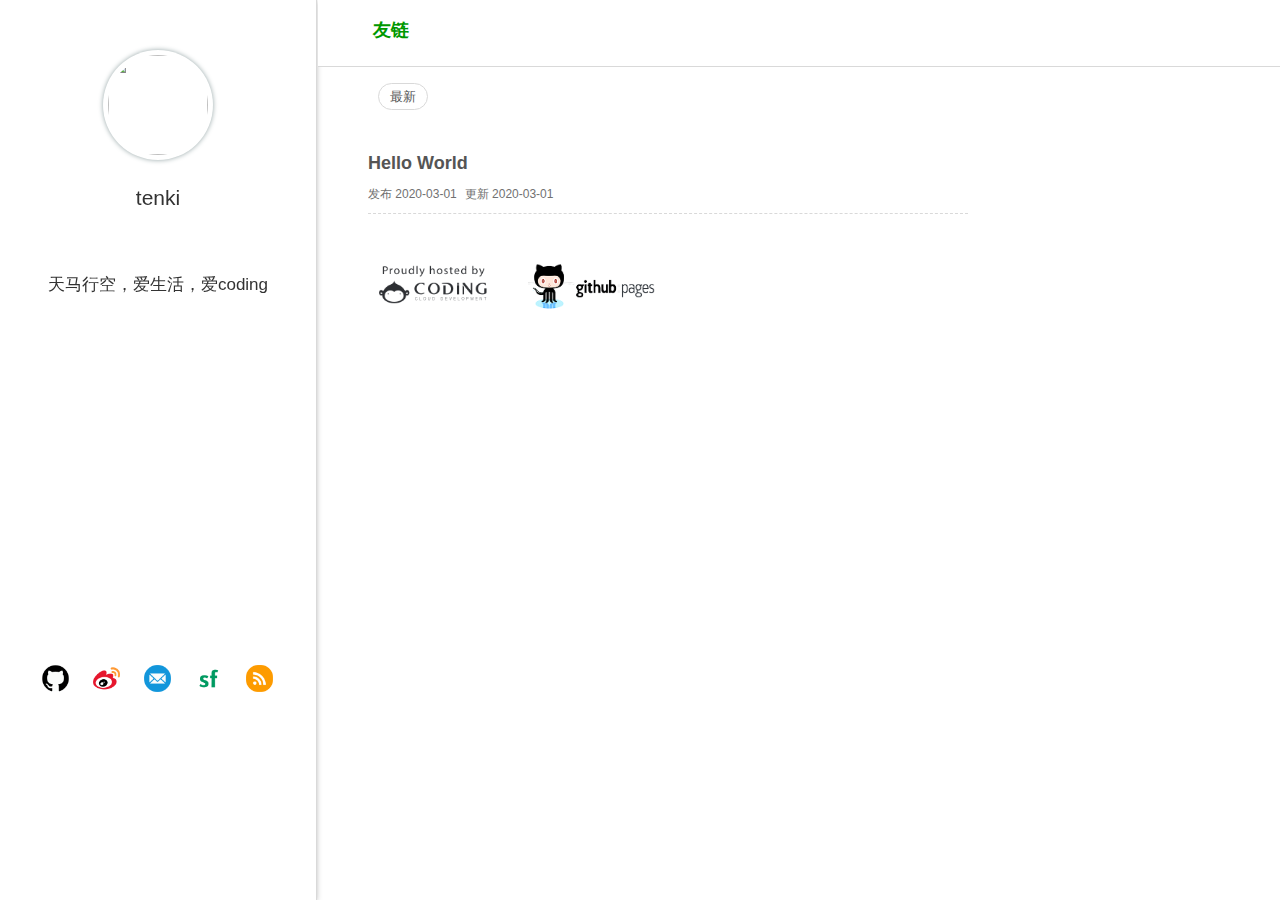
==== commit 2f0c3a43: "Site updated: 2020-03-07 18:22:23" ====
--- a/archives/index.html
+++ b/archives/index.html
@@ -2,337 +2,209 @@
 <html lang="en">
 <head>
   <meta charset="UTF-8">
-<meta name="viewport" content="width=device-width, initial-scale=1, maximum-scale=2">
-<meta name="theme-color" content="#222">
-<meta name="generator" content="Hexo 4.2.0">
-  <link rel="apple-touch-icon" sizes="180x180" href="/images/apple-touch-icon-next.png">
-  <link rel="icon" type="image/png" sizes="32x32" href="/images/favicon-32x32-next.png">
-  <link rel="icon" type="image/png" sizes="16x16" href="/images/favicon-16x16-next.png">
-  <link rel="mask-icon" href="/images/logo.svg" color="#222">
-
-<link rel="stylesheet" href="/css/main.css">
-
-
-<link rel="stylesheet" href="/lib/font-awesome/css/font-awesome.min.css">
-
-<script id="hexo-configurations">
-    var NexT = window.NexT || {};
-    var CONFIG = {"hostname":"muzhiben.github.io","root":"/","scheme":"Mist","version":"7.7.2","exturl":false,"sidebar":{"position":"left","display":"post","padding":18,"offset":12,"onmobile":false},"copycode":{"enable":false,"show_result":false,"style":null},"back2top":{"enable":true,"sidebar":false,"scrollpercent":false},"bookmark":{"enable":false,"color":"#222","save":"auto"},"fancybox":false,"mediumzoom":false,"lazyload":false,"pangu":false,"comments":{"style":"tabs","active":null,"storage":true,"lazyload":false,"nav":null},"algolia":{"hits":{"per_page":10},"labels":{"input_placeholder":"Search for Posts","hits_empty":"We didn't find any results for the search: ${query}","hits_stats":"${hits} results found in ${time} ms"}},"localsearch":{"enable":false,"trigger":"auto","top_n_per_article":1,"unescape":false,"preload":false},"motion":{"enable":true,"async":false,"transition":{"post_block":"fadeIn","post_header":"slideDownIn","post_body":"slideDownIn","coll_header":"slideLeftIn","sidebar":"slideUpIn"}}};
+  <meta http-equiv="X-UA-Compatible" content="IE=edge,chrome=1">
+  <meta name="viewport" content="width=device-width, initial-scale=1, maximum-scale=1, user-scalable=no">
+  <meta name="keywords" content="hexo,个人博客,blog" />
+  <meta name="description" content="某某的个人博客" />
+  <meta http-equiv="x-dns-prefetch-control" content="on">
+  <link rel="dns-prefetch" href="https://busuanzi.ibruce.info">
+  <link rel="dns-prefetch" href="https://at.alicdn.com">
+  
+  <link rel="dns-prefetch" href="https://widget.daovoice.io">
+  <link rel="dns-prefetch" href="https://widget-static-cdn.daovoice.io">
+  <link rel="dns-prefetch" href="https://im.daovoice.io">
+  
+  
+  <link rel="dns-prefetch" href="https://hm.baidu.com/">
+  
+  
+  <link rel="dns-prefetch" href="https://cdn.jsdelivr.net">
+  <link rel="dns-prefetch" href="https://api.github.com">
+  <link rel="dns-prefetch" href="https://avatars3.githubusercontent.com">
+  
+  <link rel="stylesheet" type="text/css" href="/./style/main.css">
+	<link rel="shortcut icon" href="/favicon.ico" title="Favicon">
+  <link rel="stylesheet" href="https://cdn.jsdelivr.net/npm/gitalk@1/dist/gitalk.css">
+	<title>Hexo</title>
+  
+  <script>var _hmt=_hmt||[];(function(){var hm=document.createElement("script");hm.src="https://hm.baidu.com/hm.js?awwssw1snsnsnn1ndndnndnd99j";var s=document.getElementsByTagName("script")[0];s.parentNode.insertBefore(hm,s);})();
   </script>
-
-  <meta property="og:type" content="website">
-<meta property="og:title" content="Hexo">
-<meta property="og:url" content="https://muzhiben.github.io/archives/index.html">
-<meta property="og:site_name" content="Hexo">
-<meta property="og:locale" content="en_US">
-<meta property="article:author" content="tenki">
-<meta name="twitter:card" content="summary">
-
-<link rel="canonical" href="https://muzhiben.github.io/archives/">
-
-
-<script id="page-configurations">
-  // https://hexo.io/docs/variables.html
-  CONFIG.page = {
-    sidebar: "",
-    isHome : false,
-    isPost : false
-  };
-</script>
-
-  <title>Archive | Hexo</title>
-  
-
-
-
-
-
-
-  <noscript>
-  <style>
-  .use-motion .brand,
-  .use-motion .menu-item,
-  .sidebar-inner,
-  .use-motion .post-block,
-  .use-motion .pagination,
-  .use-motion .comments,
-  .use-motion .post-header,
-  .use-motion .post-body,
-  .use-motion .collection-header { opacity: initial; }
-
-  .use-motion .site-title,
-  .use-motion .site-subtitle {
-    opacity: initial;
-    top: initial;
-  }
-
-  .use-motion .logo-line-before i { left: initial; }
-  .use-motion .logo-line-after i { right: initial; }
-  </style>
-</noscript>
-
-</head>
-
-<body itemscope itemtype="http://schema.org/WebPage">
-  <div class="container use-motion">
-    <div class="headband"></div>
-
-    <header class="header" itemscope itemtype="http://schema.org/WPHeader">
-      <div class="header-inner"><div class="site-brand-container">
-  <div class="site-nav-toggle">
-    <div class="toggle" aria-label="Toggle navigation bar">
-      <span class="toggle-line toggle-line-first"></span>
-      <span class="toggle-line toggle-line-middle"></span>
-      <span class="toggle-line toggle-line-last"></span>
-    </div>
-  </div>
-
-  <div class="site-meta">
-
-    <div>
-      <a href="/" class="brand" rel="start">
-        <span class="logo-line-before"><i></i></span>
-        <span class="site-title">Hexo</span>
-        <span class="logo-line-after"><i></i></span>
-      </a>
-    </div>
-  </div>
-
-  <div class="site-nav-right">
-    <div class="toggle popup-trigger">
-    </div>
-  </div>
+  
+  
+    <script>(function(i,s,o,g,r,a,m){i["DaoVoiceObject"]=r;i[r]=i[r]||function(){(i[r].q=i[r].q||[]).push(arguments)},i[r].l=1*new Date();a=s.createElement(o),m=s.getElementsByTagName(o)[0];a.async=1;a.src=g;a.charset="utf-8";m.parentNode.insertBefore(a,m)})(window,document,"script",('https:' == document.location.protocol ? 'https:' : 'http:') + "//widget.daovoice.io/widget/123456.js","daovoice");daovoice('init',{app_id: "123456"});daovoice('update');
+  </script>
+  
+<meta name="generator" content="Hexo 4.2.0"></head>
+<body>
+  <div class="left-aside">
+    <div class="face-img"><img src="https://tva3.sinaimg.cn/crop.0.0.200.200.180/005Kc3C1jw8f2uep0hhkvj305k05k3yk.jpg"></div>
+    <div class="intro-word">
+        <h2>tenki</h2>
+        <p>天马行空，爱生活，爱coding</p>
+    </div>
+    <div class="sns">
+        <ul>
+            
+            <li>
+                <a class="github" target="_blank" href="https://github.com/88888888" title="github">
+                    <img src="/./img/icon-github.png" alt="github" data-tooltip="github">
+                </a>
+            </li>
+            
+            <li>
+                <a class="weibo" target="_blank" href="http://weibo.com/u/888888888" title="weibo">
+                    <img src="/./img/icon-weibo.png" alt="weibo" data-tooltip="weibo">
+                </a>
+            </li>
+            
+            <li>
+                <a class="email" target="_blank" href="mailto:1223456@666666.com" title="email">
+                    <img src="/./img/icon-email.png" alt="email" data-tooltip="email">
+                </a>
+            </li>
+            
+            <li>
+                <a class="sf" target="_blank" href="https://segmentfault.com/u/555555" title="sf">
+                    <img src="/./img/icon-sf.png" alt="sf" data-tooltip="sf">
+                </a>
+            </li>
+            
+            <li>
+                <a class="rss" target="_blank" href="/atom.xml" title="rss">
+                    <img src="/./img/icon-rss.png" alt="rss" data-tooltip="rss">
+                </a>
+            </li>
+            
+        </ul>
+    </div>
 </div>
-
-
-<nav class="site-nav">
-  
-  <ul id="menu" class="menu">
-        <li class="menu-item menu-item-home">
-
-    <a href="/" rel="section"><i class="fa fa-fw fa-home"></i>Home</a>
-
-  </li>
-        <li class="menu-item menu-item-archives">
-
-    <a href="/archives/" rel="section"><i class="fa fa-fw fa-archive"></i>Archives</a>
-
-  </li>
-  </ul>
-
-</nav>
+<div class="right-aside">
+    <div class="right-nav ms">
+        <div class="main">
+          <svg id="nav-menu" class="icon icon-menu" aria-hidden="true">
+            <use xlink:href="#icon-menu"></use>
+          </svg>
+          <ul class="left">
+              
+              <li>
+                  <a href="/2014/friends/">
+                      友链
+                  </a>
+              </li>
+              
+          </ul>
+          <div class="search">
+            <div class="search-box">
+              <input type="search"  id="search" class="input-search" placeholder="搜索">
+              <i class="icon-search"></i>
+              <div class="search-result-box">
+                <ul id="search-result"></ul>
+              </div>
+            </div>
+            <svg id="nav-search" class="icon icon-search" aria-hidden="true">
+              <use xlink:href="#icon-search"></use>
+            </svg>
+          </div>
+        </div>
+    </div>
+    <div class="right-main">
+        <div class="category">
+            <ul>
+                <li><a href="/" class="">最新</a></li>
+                
+            </ul>
+        </div>
+        <div class="clear"></div>
+        <div class="list">
+            <div>
+                
+                
+  
+    <div class="item">
+      <div class="title">
+        <a href="/2020/03/01/hello-world/">Hello World</a>
+      </div>
+      <div class="info">
+        <ul>
+          <li>发布 <time datetime="2020-03-01T07:00:28.500Z" itemprop="date">2020-03-01</time>
+          </li>
+          <li>更新 <time datetime="2020-03-01T07:00:28.500Z" itemprop="dateUpdated">2020-03-01</time>
+          </li>
+          <!--<li> 评论 <span id = "url::https://muzhiben.github.io/2020/03/01/hello-world/" class = "cy_cmt_count" ></span>
+          </li>-->
+        </ul>
+      </div>
+    </div>
+  
+
+
+                
+                
+
+            </div>
+        </div>
+        <div class="clear"></div>
+        <div class="hosted">
+          <ul>
+            <li class="coding">
+              <a href="https://coding.net/pages" target="_blank" rel="noopener">
+                <img src="/./img/coding.png">
+              </a>
+            </li>
+            <li class="github-pages">
+              <a href="https://pages.github.com" target="_blank" rel="noopener">
+                <img src="/./img/github-pages.png">
+              </a>
+            </li>
+          </ul>
+        </div>
+    </div>
 </div>
-    </header>
-
-    
-  <div class="back-to-top">
-    <i class="fa fa-arrow-up"></i>
-    <span>0%</span>
-  </div>
-
-
-    <main class="main">
-      <div class="main-inner">
-        <div class="content-wrap">
-          
-
-          <div class="content">
-            
-
-  
-  
-  
-  <div class="post-block">
-    <div class="posts-collapse">
-      <div class="collection-title">
-        <span class="collection-header">Um..! 1 post. Keep on posting.</span>
-      </div>
-
-      
-    <div class="collection-year">
-      <h1 class="collection-header">2020</h1>
-    </div>
-
-  <article itemscope itemtype="http://schema.org/Article">
-    <header class="post-header">
-
-      <div class="post-meta">
-        <time itemprop="dateCreated"
-              datetime="2020-03-01T15:00:28+08:00"
-              content="2020-03-01">
-          03-01
-        </time>
-      </div>
-
-      <h2 class="post-title">
-          <a class="post-title-link" href="/2020/03/01/hello-world/" itemprop="url">
-            <span itemprop="name">Hello World</span>
-          </a>
-      </h2>
-
-    </header>
-  </article>
-
-
-    </div>
-  </div>
-  
-  
-  
-
-  
-
-
-
-          </div>
-          
-
 <script>
-  window.addEventListener('tabs:register', () => {
-    let activeClass = CONFIG.comments.activeClass;
-    if (CONFIG.comments.storage) {
-      activeClass = localStorage.getItem('comments_active') || activeClass;
-    }
-    if (activeClass) {
-      let activeTab = document.querySelector(`a[href="#comment-${activeClass}"]`);
-      if (activeTab) {
-        activeTab.click();
-      }
-    }
-  });
-  if (CONFIG.comments.storage) {
-    window.addEventListener('tabs:click', event => {
-      if (!event.target.matches('.tabs-comment .tab-content .tab-pane')) return;
-      let commentClass = event.target.classList[1];
-      localStorage.setItem('comments_active', commentClass);
-    });
+  var homeLeftBgArr = 'https://ws3.sinaimg.cn/large/006tKfTcly1fsulzlvofnj30af0k5jvu.jpg,https://ws2.sinaimg.cn/large/006tNbRwly1fwl2alhqibj31kw2dcu0y.jpg,https://ws1.sinaimg.cn/large/006tNbRwly1fwl2bclcirj31kw2czk7v.jpg,https://ws3.sinaimg.cn/large/006tNbRwly1fwl2c765jej31kw2d1npe.jpg,https://ws3.sinaimg.cn/large/006tNbRwly1fwl2dentnvj31kw2dc1l2.jpg,https://ws4.sinaimg.cn/large/006tNbRwly1fwl2dqawiej31kw2d8x6p.jpg,https://ws3.sinaimg.cn/large/006tNbRwly1fwl2f7yp25j31kw3a97wh.jpg'.split(',');
+  var homeLeftBgArrLen = homeLeftBgArr.length;
+  var leftBackgroundUrl = homeLeftBgArr[Math.floor(Math.random() * homeLeftBgArrLen)];
+  var homeLeftAsideNode = document.getElementsByClassName('left-aside')[0];
+  if (homeLeftAsideNode) {
+    homeLeftAsideNode.style.backgroundImage = 'url(' + leftBackgroundUrl + ')';
   }
 </script>
-
-        </div>
-          
-  
-  <div class="toggle sidebar-toggle">
-    <span class="toggle-line toggle-line-first"></span>
-    <span class="toggle-line toggle-line-middle"></span>
-    <span class="toggle-line toggle-line-last"></span>
-  </div>
-
-  <aside class="sidebar">
-    <div class="sidebar-inner">
-
-      <ul class="sidebar-nav motion-element">
-        <li class="sidebar-nav-toc">
-          Table of Contents
-        </li>
-        <li class="sidebar-nav-overview">
-          Overview
-        </li>
-      </ul>
-
-      <!--noindex-->
-      <div class="post-toc-wrap sidebar-panel">
-      </div>
-      <!--/noindex-->
-
-      <div class="site-overview-wrap sidebar-panel">
-        <div class="site-author motion-element" itemprop="author" itemscope itemtype="http://schema.org/Person">
-  <p class="site-author-name" itemprop="name">tenki</p>
-  <div class="site-description" itemprop="description"></div>
-</div>
-<div class="site-state-wrap motion-element">
-  <nav class="site-state">
-      <div class="site-state-item site-state-posts">
-          <a href="/archives/">
-        
-          <span class="site-state-item-count">1</span>
-          <span class="site-state-item-name">posts</span>
-        </a>
-      </div>
-  </nav>
-</div>
-
-
-
-      </div>
-
-    </div>
-  </aside>
-  <div id="sidebar-dimmer"></div>
-
-
-      </div>
-    </main>
-
-    <footer class="footer">
-      <div class="footer-inner">
-        
-
-<div class="copyright">
-  
-  &copy; 
-  <span itemprop="copyrightYear">2020</span>
-  <span class="with-love">
-    <i class="fa fa-user"></i>
-  </span>
-  <span class="author" itemprop="copyrightHolder">tenki</span>
-</div>
-  <div class="powered-by">Powered by <a href="https://hexo.io/" class="theme-link" rel="noopener" target="_blank">Hexo</a> v4.2.0
-  </div>
-  <span class="post-meta-divider">|</span>
-  <div class="theme-info">Theme – <a href="https://mist.theme-next.org/" class="theme-link" rel="noopener" target="_blank">NexT.Mist</a> v7.7.2
-  </div>
-
-        
-
-
-
-
-
-
-
-
-      </div>
-    </footer>
-  </div>
-
-  
-  <script src="/lib/anime.min.js"></script>
-  <script src="/lib/velocity/velocity.min.js"></script>
-  <script src="/lib/velocity/velocity.ui.min.js"></script>
-
-<script src="/js/utils.js"></script>
-
-<script src="/js/motion.js"></script>
-
-
-<script src="/js/schemes/muse.js"></script>
-
-
-<script src="/js/next-boot.js"></script>
-
-
-
-
-  
-
-
-
-
-
-
-
-
-
-
-
-
-
-
-
-  
-
-  
-
+<script async src="//busuanzi.ibruce.info/busuanzi/2.3/busuanzi.pure.mini.js"></script>
+</script>
+<script>//console
+  var consoleConfig = '\n欢迎访问 https://hufangyun.com ，围观小猿大圣的博客(づ｡◕‿‿◕｡)づ！\n,\n本博客使用 %cHexo%c 搭建，博客主题为小猿大圣开发的 %chexo-themes-yearn%c ~~~ 🎉🎉🎉 \n\n源码 https://github.com/Youthink/hexo-themes-yearn \n\n如果喜欢可以 star 支持一下 ❤️~\n,\n扫描下面的二维码，在手机上查看博客！\n,https://static.hufangyun.com/blog-url-qrcode-180-180.png,\n 想知道这个效果如何实现的？博客内搜索 console 彩蛋 🚀 ！\n'.split(',');
+  var canConsole = true;
+  var consoleInfo = (function(consoleConfig) {
+  if (!canConsole || !consoleConfig || consoleConfig.length < 1) {
+    return;
+  }
+  var consoleColor = '#6190e8';
+  var _console;
+  var backgroundTextStyle = 'padding: 1px 5px;color: #fff;background: ' + consoleColor + ';'
+  var textStyle = 'color: ' + consoleColor + ';';
+
+  consoleConfig.map(o => {
+    var num = (o.match(/%c/g) || []).length;
+    if(/^http(s)?:\/\//.test(o)) {
+      console.log('%c     ', 'background: url(' + o + ') no-repeat left center;font-size: 180px;');
+      return;
+    }
+    if (num > 0) {
+      var logArguments = [];
+      for (var i = 0; i < num; i++) {
+        if (i % 2 === 0) {
+          logArguments.push(backgroundTextStyle);
+        } else {
+          logArguments.push(textStyle);
+        }
+      }
+      (_console = console).log.apply(_console, ['%c' + o, textStyle].concat(logArguments));
+      return;
+    }
+    console.log('%c' + o, textStyle);
+  });
+}(consoleConfig));</script><script type="text/javascript" src="/./js/main.js"></script>
+
+  <script src="//at.alicdn.com/t/font_159214_mvtxvg9me9.js"></script>
 </body>
 </html>
--- a/style/main.css
+++ b/style/main.css
@@ -0,0 +1,864 @@
+@charset "UTF-8";
+/*
+Theme Name: Sugar
+Theme URI: https://hufangyun.com
+Description: Hexo themes
+Version: 0.8
+Author: 小猿大圣
+Author URI: https://hufangyun.com
+*/
+/********* Global *********/
+* {
+  margin: 0;
+  padding: 0;
+  border: 0; }
+
+body {
+  font-family: -apple-system,"Helvetica Neue", "Helvetica", "Arial","PingFang SC","Hiragino Sans GB","WenQuanYi Micro Hei","Microsoft Yahei",sans-serif;
+  -webkit-font-smoothing: antialiased;
+  font-size: 14px;
+  line-height: 1.6;
+  color: #333333; }
+
+a {
+  text-decoration: none; }
+
+h1, h2, h3, h4, h5 {
+  font-weight: 500;
+  line-height: 1.2; }
+
+h2 {
+  padding-bottom: 10px; }
+
+h2, h3, h4 {
+  margin-top: 32px; }
+
+.clear {
+  clear: both; }
+
+.left {
+  float: left; }
+
+svg.icon {
+  width: 20px;
+  height: 20px; }
+  svg.icon.icon-menu {
+    float: left;
+    margin-top: 21px;
+    margin-left: -35px; }
+  svg.icon.icon-search {
+    margin-top: 21px; }
+
+/*************** index *******************/
+.left-aside {
+  width: 256px;
+  background-size: cover;
+  position: fixed;
+  top: 0;
+  bottom: 0;
+  padding: 50px 30px 80px;
+  border-right: 1px solid #d9d9d9;
+  box-shadow: -1px 1px 6px rgba(0, 0, 0, 0.35);
+  text-align: center; }
+  .left-aside h2 {
+    margin: 24px 0 50px; }
+  .left-aside .face-img img {
+    border-radius: 50%;
+    height: 100px;
+    width: 100px;
+    transition: All ease-in-out 0.4s;
+    padding: 5px;
+    background: #fff;
+    box-shadow: 0 0 5px #95a5a6; }
+    .left-aside .face-img img:hover {
+      -webkit-transform: translate(0px, -10px);
+              transform: translate(0px, -10px); }
+  .left-aside .intro-word p {
+    margin: 12px;
+    font-size: 17px;
+    font-weight: 500; }
+  .left-aside .sns {
+    position: absolute;
+    bottom: 20%; }
+    .left-aside .sns li {
+      list-style: none;
+      float: left;
+      margin: 60px 10px 20px; }
+      .left-aside .sns li img {
+        width: 31px;
+        transition: All ease-in-out 0.4s; }
+        .left-aside .sns li img:hover {
+          -webkit-transform: rotate(360deg);
+                  transform: rotate(360deg); }
+    .left-aside .sns .tip {
+      padding: 0 14px;
+      position: absolute;
+      background-color: #2DCB70;
+      opacity: 0;
+      border-radius: 7%;
+      top: 105px;
+      height: 35px;
+      line-height: 35px;
+      color: #3D3D3D;
+      font-weight: bold;
+      white-space: nowrap;
+      transition: All ease-in-out 0.4s; }
+      .left-aside .sns .tip span {
+        position: absolute;
+        width: 0px;
+        height: 0px;
+        display: block;
+        top: -14px;
+        left: 50%;
+        margin-left: -6px;
+        border: 7px solid transparent;
+        border-bottom-color: #2DCB70; }
+
+.right-aside {
+  margin-left: 318px; }
+  .right-aside .nav-main {
+    width: 59%; }
+    .right-aside .nav-main .category {
+      margin-left: -10px; }
+  .right-aside .right-nav {
+    padding-left: 55px;
+    position: fixed;
+    top: 0;
+    width: 100%;
+    border-bottom: 1px solid #d9d9d9;
+    background-color: #fff; }
+    .right-aside .right-nav li {
+      list-style: none;
+      float: left;
+      line-height: 60px;
+      margin-right: 30px; }
+      .right-aside .right-nav li a {
+        color: #009800;
+        font-size: 18px;
+        font-weight: bold; }
+
+.search {
+  float: right;
+  color: #717171;
+  line-height: 60px;
+  right: 395px;
+  position: relative; }
+  .search .search-box {
+    display: none;
+    margin-right: 50px; }
+  .search .input-search {
+    margin: 8px -31px 0  0;
+    border-radius: 2em;
+    padding: 7px;
+    border: 1px solid #cccccc;
+    width: 300px; }
+  .search input:focus {
+    outline: none; }
+  .search .search-result-box {
+    position: absolute;
+    top: 45px;
+    top: 45px;
+    left: -17%;
+    width: 400px;
+    max-height: 400px;
+    overflow-y: scroll;
+    display: none;
+    background: #FFFFFF;
+    border-radius: 2px;
+    box-shadow: 0 2px 5px 0 rgba(0, 0, 0, 0.16), 0 2px 10px 0 rgba(0, 0, 0, 0.12); }
+    .search .search-result-box #search-result li {
+      border-top: 1px solid #dadada;
+      padding: 10px 15px;
+      margin-left: 0px;
+      width: 370px; }
+      .search .search-result-box #search-result li a {
+        font-size: 15px; }
+        .search .search-result-box #search-result li a:hover {
+          color: #21D4FD;
+          background: linear-gradient(30deg, #21D4FD, #B721FF);
+          -webkit-background-clip: text;
+          -webkit-text-fill-color: transparent; }
+      .search .search-result-box #search-result li:first-child {
+        border-top: none; }
+      .search .search-result-box #search-result li .search-enter {
+        position: absolute;
+        right: 26px; }
+
+.right-main {
+  margin-top: 65px;
+  padding-left: 50px;
+  float: left; }
+
+.category li {
+  list-style: none;
+  float: left;
+  margin: 20px 0px 5px 10px; }
+  .category li a {
+    padding: 5px 11px;
+    border: 1px solid #d9d9d9;
+    border-radius: 15px;
+    box-sizing: border-box;
+    font-size: 13px;
+    font-weight: normal;
+    line-height: 1.5;
+    color: #555555; }
+    .category li a:hover {
+      border: 1px solid #6bd95b; }
+  .category li .active {
+    background: #6bd95b;
+    color: #ffffff;
+    border: 1px solid #6bd95b; }
+
+.list {
+  float: left;
+  margin-top: 15px; }
+
+.item {
+  width: 600px;
+  margin: 23px 0px;
+  border-bottom: 1px dashed #d9d9d9; }
+  .item a {
+    color: #555555;
+    font-size: 18px;
+    font-weight: bold;
+    line-height: 1.5; }
+    .item a:hover {
+      color: #21D4FD;
+      background: linear-gradient(30deg, #21D4FD, #B721FF);
+      -webkit-background-clip: text;
+      -webkit-text-fill-color: transparent; }
+
+.info {
+  overflow: auto; }
+  .info li {
+    float: left;
+    list-style: none;
+    margin: 8px 8px 8px 0px;
+    font-size: 12px;
+    color: #717171; }
+
+.current-menu-item a {
+  background-color: #6bd95b;
+  color: #fff; }
+
+/****************** hosted **********************/
+.hosted {
+  margin-top: 20px; }
+  .hosted ul li {
+    float: left;
+    list-style: none;
+    margin-right: 30px; }
+    .hosted ul li a {
+      width: 130px;
+      display: block; }
+      .hosted ul li a img {
+        width: 100%; }
+
+/***************** pages ************************/
+/*header top */
+.navbar-header {
+  position: absolute;
+  top: 0;
+  height: 60px;
+  width: 100%;
+  text-align: center;
+  z-index: 999;
+  background: none;
+  transition: background 0.5s; }
+  .navbar-header .blog-title {
+    display: none; }
+  .navbar-header.fixed-header {
+    position: fixed;
+    box-shadow: 0 0 3px rgba(14, 14, 14, 0.26);
+    background-color: rgba(255, 255, 255, 0.98); }
+    .navbar-header.fixed-header .blog-title {
+      line-height: 60px;
+      font-size: 18px;
+      color: #21D4FD;
+      background: linear-gradient(30deg, #21D4FD, #B721FF);
+      -webkit-background-clip: text;
+      -webkit-text-fill-color: transparent;
+      display: inline-block; }
+  .navbar-header .face-img {
+    display: none; }
+
+.header {
+  width: 100%;
+  background-color: #fff;
+  height: 55px;
+  border-bottom: 1px solid #eef2f8;
+  color: #88909a;
+  font-size: 20px; }
+  .header .icon-reorder {
+    position: absolute;
+    top: 14px;
+    left: 20px; }
+  .header h1 {
+    text-align: center;
+    font-size: 16px;
+    font-weight: normal;
+    line-height: 55px; }
+  .header a {
+    color: #88909a; }
+  .header .face {
+    position: absolute;
+    top: 14px;
+    right: 20px; }
+
+/* container main*/
+.article-title {
+  position: absolute;
+  top: 0;
+  width: 100%;
+  padding: 100px 0 25px 0;
+  text-align: center; }
+  .article-title h1.title {
+    color: #4d4d4d;
+    font-size: 40px; }
+  .article-title .article-info {
+    position: relative;
+    display: inline-block;
+    margin: 10px auto; }
+    .article-title .article-info li {
+      float: left;
+      list-style: none;
+      margin: 8px;
+      color: #666666;
+      font-size: 13px; }
+    .article-title .article-info:after {
+      content: '';
+      display: block;
+      clear: both; }
+
+.container {
+  width: 800px;
+  margin: 0 auto; }
+
+.article {
+  padding: 0px 30px 20px 20px;
+  word-break: break-word; }
+  .article h1 {
+    font-size: 24px; }
+  .article h2 {
+    border-bottom: 1px solid #eee;
+    font-size: 22px; }
+  .article h3 {
+    font-size: 20px; }
+  .article h4 {
+    font-size: 18px; }
+  .article h5 {
+    font-size: 16px; }
+  .article h6 {
+    font-size: 14px; }
+  .article .title {
+    word-break: break-all;
+    font-size: 24px;
+    font-weight: 500;
+    line-height: 1.2;
+    color: #333;
+    margin: 15px auto; }
+  .article p {
+    margin: 22px 0;
+    color: #555;
+    font-size: 14px;
+    line-height: 1.6;
+    text-align: justify; }
+    .article p strong {
+      font-weight: bold;
+      color: #333333; }
+  .article img {
+    padding: 3px;
+    border: 1px solid #ddd;
+    max-width: 100%;
+    margin: 8px auto 8px;
+    display: block; }
+  .article span.img-alt {
+    max-width: 80%;
+    position: relative;
+    left: 50%;
+    -webkit-transform: translateX(-50%);
+            transform: translateX(-50%);
+    display: inline-block;
+    padding: 0px 0 2px;
+    border-bottom: 1px solid #d9d9d9;
+    font-size: 12px;
+    color: #969696; }
+  .article blockquote {
+    padding: 15px 20px;
+    margin: 20px 0;
+    background-color: #F6F6F6;
+    border-left: 3px solid #49be38;
+    border-radius: 3px;
+    word-break: break-word; }
+    .article blockquote p:first-child {
+      margin-top: 0; }
+    .article blockquote p:last-child {
+      margin-bottom: 0; }
+  .article code {
+    padding: 2px 4px;
+    font-size: 13px;
+    color: #c7254e;
+    background-color: #f9f2f4;
+    border-radius: 4px; }
+  .article .content .overdue-remind {
+    background-color: #fdf8ea;
+    border-left: 3px solid #f0ad4e;
+    padding: 15px 20px;
+    margin: 20px auto;
+    border-radius: 3px;
+    font-weight: 500; }
+    .article .content .overdue-remind span {
+      color: crimson;
+      font-weight: bold; }
+  .article .content a {
+    color: #49be38;
+    border-bottom: 1px solid #49be38; }
+    .article .content a:hover {
+      color: #c7254e;
+      border-bottom: 1px solid  #c7254e;
+      background: none; }
+  .article .content ol, .article .content ul {
+    margin: 30px 0;
+    padding-left: 20px; }
+    .article .content ol li, .article .content ul li {
+      font-size: 14px;
+      line-height: 1.6;
+      color: #555;
+      margin: 8px 0; }
+      .article .content ol li:first-child, .article .content ul li:first-child {
+        margin-top: 0; }
+      .article .content ol li:last-child, .article .content ul li:last-child {
+        margin-bottom: 0; }
+  .article .content ol {
+    margin: 30px 45px; }
+    .article .content ol li {
+      list-style-type: decimal; }
+  .article .content table {
+    width: 100%;
+    border: 1px #E6E6E6 solid;
+    border-collapse: collapse; }
+  .article .content th {
+    background: #F3F3F3;
+    text-align: left; }
+  .article .content th, .article .content td {
+    border: 1px solid #E6E6E6;
+    padding: 5px 8px;
+    word-break: normal; }
+
+.article .image-caption {
+  width: 31%;
+  min-width: 20%;
+  padding: 10px;
+  text-align: center;
+  border-bottom: 1px solid #d9d9d9;
+  font-size: 13px;
+  color: #999999;
+  font-style: italic;
+  line-height: 1.7;
+  margin: 0 auto 20px; }
+
+.article h4 {
+  color: inherit;
+  line-height: 1.8;
+  text-rendering: optimizelegibility; }
+
+.article .content h2 {
+  margin-bottom: 10px; }
+
+.content blockquote p {
+  margin-bottom: 0; }
+
+.article table {
+  margin-bottom: 25px; }
+
+.article .support-author {
+  padding: 25px;
+  margin-bottom: 40px;
+  background-color: whitesmoke;
+  border-left: 4px solid #49be38;
+  border-radius: 3px;
+  box-sizing: border-box;
+  box-shadow: 0 0 1px #d9d9d9;
+  margin: 50px auto; }
+
+.article .support-author p {
+  margin: 0 auto 10px;
+  font-size: 17px;
+  font-weight: bold; }
+
+.support-author .btn-pay {
+  margin: 10px 15px 10px 0;
+  color: white;
+  border-color: #49be38;
+  background-color: #49be38;
+  border-radius: 4px;
+  padding: 4px 12px;
+  font-size: 14px;
+  line-height: 20px;
+  text-align: center; }
+
+.support-author .btn-pay:hover {
+  background-color: #f57e42; }
+
+.like {
+  width: 163px;
+  height: 50px;
+  line-height: 50px;
+  border: 1px solid #e78170;
+  border-radius: 40px;
+  font-size: 18px;
+  text-align: center;
+  color: #e78170;
+  margin: 0 auto; }
+
+.like a {
+  color: #e78170; }
+
+.like-button {
+  position: relative;
+  width: 60px;
+  height: 50px;
+  padding-right: 10px;
+  display: inline-block; }
+
+.like span {
+  position: relative;
+  height: 20px;
+  padding-left: 15px;
+  border-left: 1px solid;
+  cursor: pointer;
+  color: #e78170; }
+
+.like:hover {
+  background-color: #f6cec7;
+  border-color: #f6cec7; }
+
+.footer {
+  background-color: #EFEFEF;
+  border-top: 1px solid #d9d9d9;
+  margin: 10px auto 0;
+  text-align: center;
+  padding: 80px 0 10px;
+  line-height: 38px; }
+  .footer .info a {
+    color: #333; }
+    .footer .info a:hover {
+      color: #49be38; }
+
+/************** page *******************/
+.container .center {
+  text-align: center;
+  margin-top: 30px; }
+
+.container .f {
+  float: left;
+  margin: 30px 60px; }
+
+.leftAside {
+  width: 60px;
+  position: fixed;
+  top: 0px;
+  bottom: 0px;
+  background-color: #EFEFEF;
+  padding-top: 30px;
+  overflow-y: auto; }
+
+.leftAside .icon {
+  font-size: 21px;
+  text-align: center; }
+
+.leftAside .hoverShow {
+  display: none;
+  margin-left: 30px; }
+
+.leftAside .hoverShow a:link, .hoverShow a {
+  color: #2f2f2f;
+  line-height: 27px; }
+
+.leftAside .hoverShow .titleList {
+  margin-top: 20px; }
+
+.leftAside .hoverShow .titleList ul li {
+  margin-top: 8px; }
+
+.leftAside .hoverShow .titleList .archive {
+  display: none;
+  width: 223px;
+  white-space: nowrap;
+  /* 禁止自动换行 */
+  overflow: hidden;
+  /* 隐藏溢出的内容 */
+  text-overflow: ellipsis;
+  /* 溢出文本使用...代替 */
+  -o-text-overflow: ellipsis; }
+
+.leftAside .hoverShow .titleList .archive li a {
+  font-size: 14px; }
+
+.leftAside .hoverShow .titleList .tabs a {
+  background-color: #6666FF;
+  padding: 0 4px;
+  color: #fff;
+  border-radius: 15%;
+  margin: 4px;
+  float: left;
+  font-size: 13px; }
+
+.otherLink {
+  border-bottom: 1px solid #eeeeee;
+  border-top: 1px solid #eeeeee;
+  padding: 15px;
+  height: 30px;
+  color: #555555; }
+
+.otherLink a {
+  color: #555555; }
+
+.otherLink a:hover {
+  color: #000000; }
+
+.otherLink .previous {
+  float: left; }
+
+.otherLink .next {
+  float: right; }
+
+/******* index page nav *********/
+.page-nav {
+  margin: 50px auto 20px;
+  font-weight: 500;
+  text-decoration: none; }
+  .page-nav a:active, .page-nav a:link, .page-nav a:visited, .page-nav a:hover {
+    color: #888888; }
+  .page-nav .page-number {
+    padding: 6px 12px;
+    margin-left: -1px;
+    border: 1px solid #dddddd; }
+    .page-nav .page-number.current {
+      background: #15a829;
+      color: #ffffff;
+      padding: 7px 12px; }
+  .page-nav .extend {
+    padding: 6px 12px;
+    border: 1px solid #dddddd; }
+    .page-nav .extend.prev {
+      border-bottom-left-radius: 3px;
+      border-top-left-radius: 3px; }
+    .page-nav .extend.next {
+      margin-left: -1px;
+      border-bottom-right-radius: 3px;
+      border-top-right-radius: 3px; }
+  .page-nav .space {
+    padding: 6px 7px;
+    margin-left: -1px;
+    border: 1px solid #ddd; }
+
+/******** 代码高亮区 Mac装饰 *************/
+.highlight-wrap[data-rel] {
+  position: relative;
+  overflow: hidden;
+  border-radius: 5px;
+  box-shadow: 0 10px 30px 0px rgba(0, 0, 0, 0.4);
+  margin: 35px 0; }
+  .highlight-wrap[data-rel] ::-webkit-scrollbar {
+    height: 10px; }
+  .highlight-wrap[data-rel] ::-webkit-scrollbar-track {
+    -webkit-box-shadow: inset 0 0 6px rgba(0, 0, 0, 0.3);
+    border-radius: 10px; }
+  .highlight-wrap[data-rel] ::-webkit-scrollbar-thumb {
+    border-radius: 10px;
+    -webkit-box-shadow: inset 0 0 6px rgba(0, 0, 0, 0.5); }
+  .highlight-wrap[data-rel]::before {
+    color: white;
+    content: attr(data-rel);
+    height: 38px;
+    line-height: 38px;
+    background: #21252b;
+    color: #fff;
+    font-size: 16px;
+    position: absolute;
+    top: 0;
+    left: 0;
+    width: 100%;
+    font-family: 'Source Sans Pro', sans-serif;
+    font-weight: bold;
+    padding: 0px 80px;
+    text-indent: 15px;
+    float: left; }
+  .highlight-wrap[data-rel]::after {
+    content: " ";
+    position: absolute;
+    border-radius: 50%;
+    background: #fc625d;
+    width: 12px;
+    height: 12px;
+    top: 0;
+    left: 20px;
+    margin-top: 13px;
+    box-shadow: 20px 0px #fdbc40, 40px 0px #35cd4b;
+    z-index: 3; }
+
+/**********代码高亮**********/
+.article figure.highlight {
+  width: 100%;
+  overflow-x: auto;
+  background-color: #fdf6e3;
+  padding: 6px;
+  margin: 13px 0;
+  /* margin-top: -13px; 与标题之间没有间距 */
+  font-size: 14px;
+  border-radius: 5px;
+  color: #657b83; }
+  .article figure.highlight .title {
+    font-size: 14px; }
+
+.article figure.highlight pre {
+  /*white-space: pre-wrap;*/
+  word-wrap: break-word;
+  word-break: break-word; }
+
+.article figure.highlight table,
+.article figure.highlight tr,
+.article figure.highlight td {
+  border: none;
+  margin-bottom: 0; }
+
+.article code,
+.article figure.highlight .code,
+.article figure.highlight .line {
+  line-height: 2;
+  font-family: "Source Code Pro", Consolas, Monaco, Menlo, Consolas, monospace; }
+
+.article figure.highlight .comment,
+.article figure.highlight .quote {
+  color: #93a1a1; }
+
+/* Solarized Green */
+.article figure.highlight .keyword,
+.article figure.highlight .selector-tag,
+.article figure.highlight .addition {
+  color: #859900; }
+
+/* Solarized Cyan */
+.article figure.highlight .number,
+.article figure.highlight .string,
+.article figure.highlight .meta .article figure.highlight .meta-string,
+.article figure.highlight .literal,
+.article figure.highlight .doctag,
+.article figure.highlight .regexp {
+  color: #2aa198; }
+
+/* Solarized Blue */
+.article figure.highlight .title,
+.article figure.highlight .section,
+.article figure.highlight .name,
+.article figure.highlight .selector-id,
+.article figure.highlight .selector-class {
+  color: #268bd2; }
+
+/* Solarized Yellow */
+.article figure.highlight .attribute,
+.article figure.highlight .attr,
+.article figure.highlight .variable,
+.article figure.highlight .template-variable,
+.article figure.highlight .class .article figure.highlight .title,
+.article figure.highlight .type {
+  color: #b58900; }
+
+/* Solarized Orange */
+.article figure.highlight .symbol,
+.article figure.highlight .bullet,
+.article figure.highlight .subst,
+.article figure.highlight .meta,
+.article figure.highlight .meta .article figure.highlight .keyword,
+.article figure.highlight .selector-attr,
+.article figure.highlight .selector-pseudo,
+.article figure.highlight .link {
+  color: #cb4b16; }
+
+/* Solarized Red */
+.article figure.highlight .built_in,
+.article figure.highlight .deletion {
+  color: #dc322f; }
+
+.article figure.highlight .formula {
+  background: #eee8d5; }
+
+.article figure.highlight .emphasis {
+  font-style: italic; }
+
+.article figure.highlight .strong {
+  font-weight: bold; }
+
+.article figure.highlight .gutter {
+  width: 10px; }
+
+/********响应式**********/
+@media screen and (max-width: 768px) {
+  /***header 左侧边栏 ****/
+  .left-aside {
+    width: 100%;
+    padding: 13px 0px 53px;
+    border-right: none;
+    position: static;
+    background: #FFF; }
+    .left-aside .face-img img {
+      height: 95px;
+      width: 95px; }
+    .left-aside h2 {
+      margin: 7px 0 7px;
+      font-size: 22px; }
+    .left-aside .sns {
+      width: 216px;
+      position: relative;
+      margin: 0 auto; }
+      .left-aside .sns li {
+        margin: 13px 10px 6px; }
+        .left-aside .sns li img {
+          width: 23px; }
+      .left-aside .sns .tip {
+        top: 50px; }
+  .ms {
+    display: none; }
+  /********** main ***********/
+  .right-aside {
+    width: 100%;
+    margin: 0 auto;
+    margin-left: 0px; }
+    .right-aside .right-main {
+      margin-top: 20px;
+      float: none;
+      padding-left: 0px;
+      width: 90%;
+      padding-top: 15px;
+      margin: 0 auto; }
+      .right-aside .right-main .category {
+        margin-left: -10px; }
+  .item {
+    width: 100%; }
+  .page-nav {
+    width: 200px; }
+  .hosted {
+    margin: 20px auto; }
+  /************ 文章页 **************/
+  .article-title {
+    padding: 80px 0 25px 0; }
+    .article-title h1.title {
+      font-size: 30px; }
+  .container {
+    width: 100%; }
+  .leftAside {
+    display: none; }
+  .navbar-header.fixed-header .face-img {
+    display: block;
+    margin: 0 auto;
+    line-height: 80px; }
+    .navbar-header.fixed-header .face-img img {
+      border-radius: 50%;
+      height: 30px;
+      width: 30px;
+      transition: All ease-in-out 0.4s; }
+  .navbar-header.fixed-header .blog-title {
+    display: none; } }
+
+/*# sourceMappingURL=[data-uri]*/